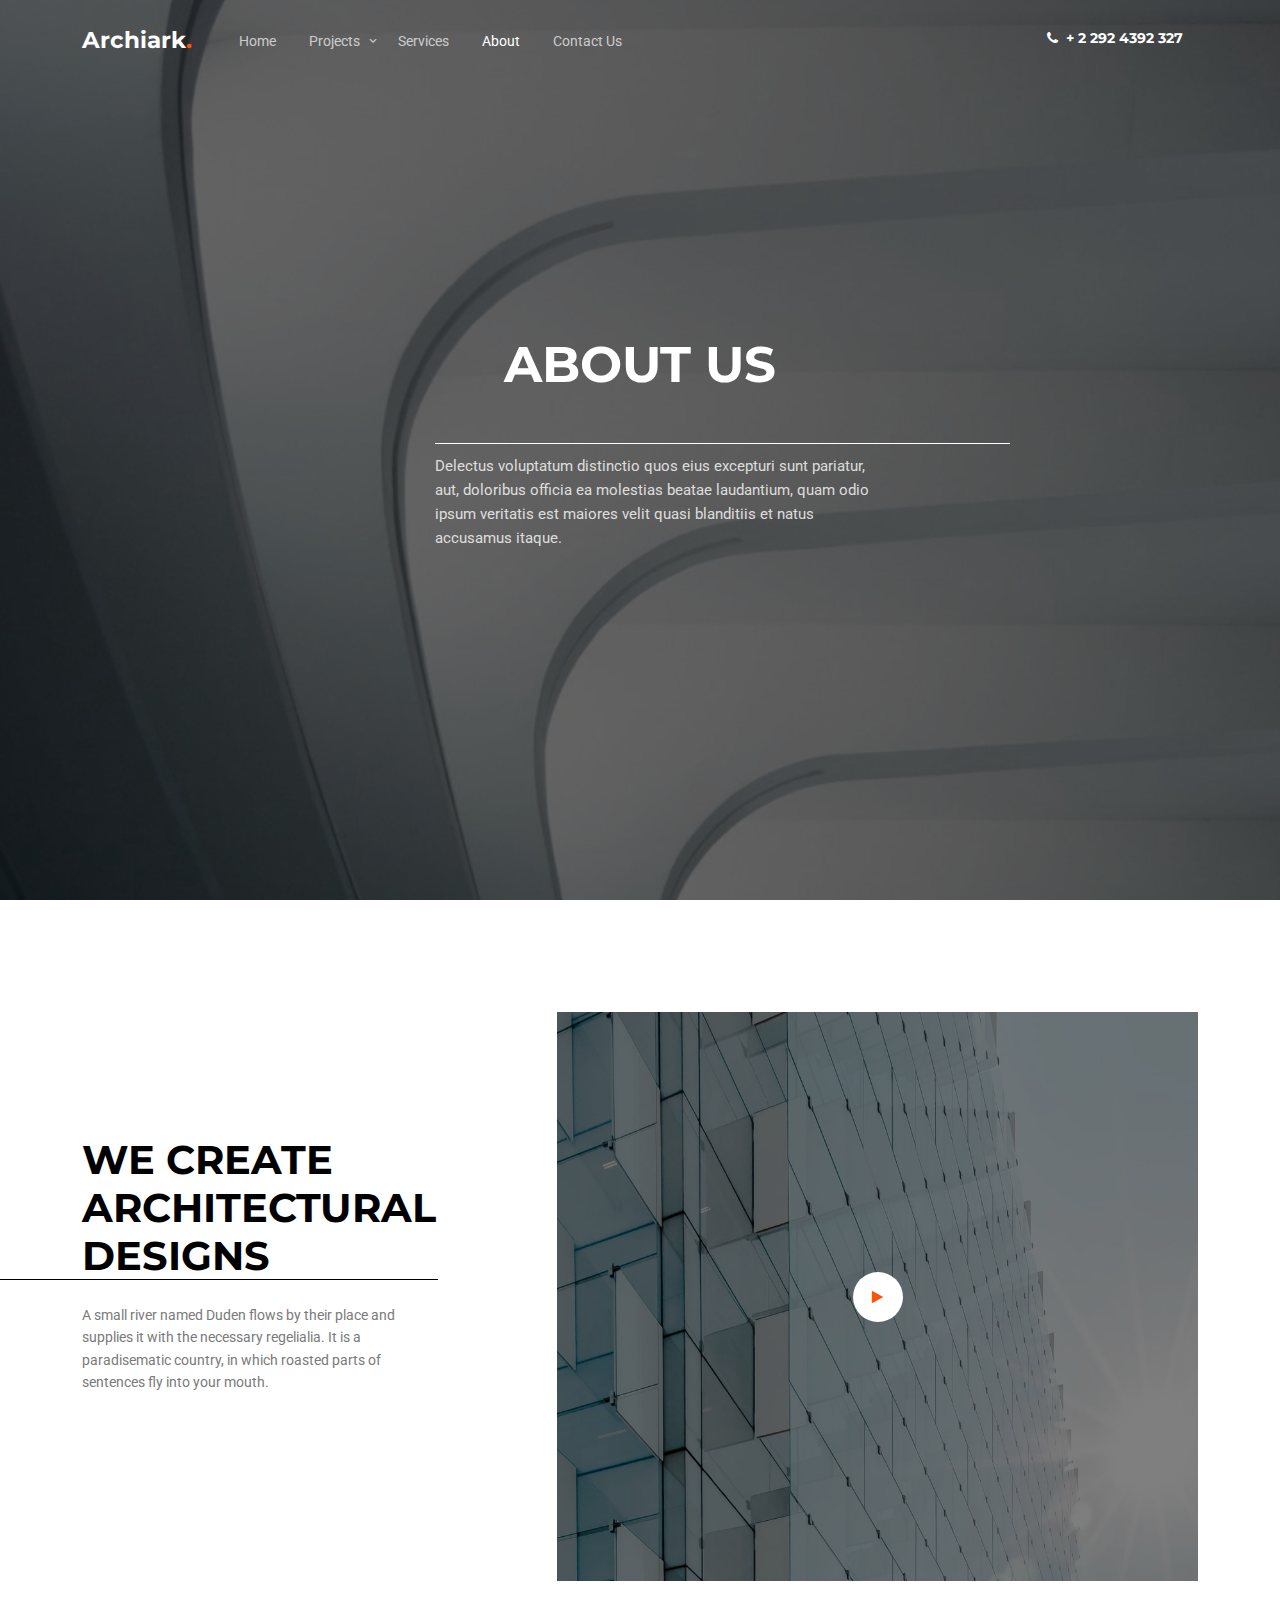
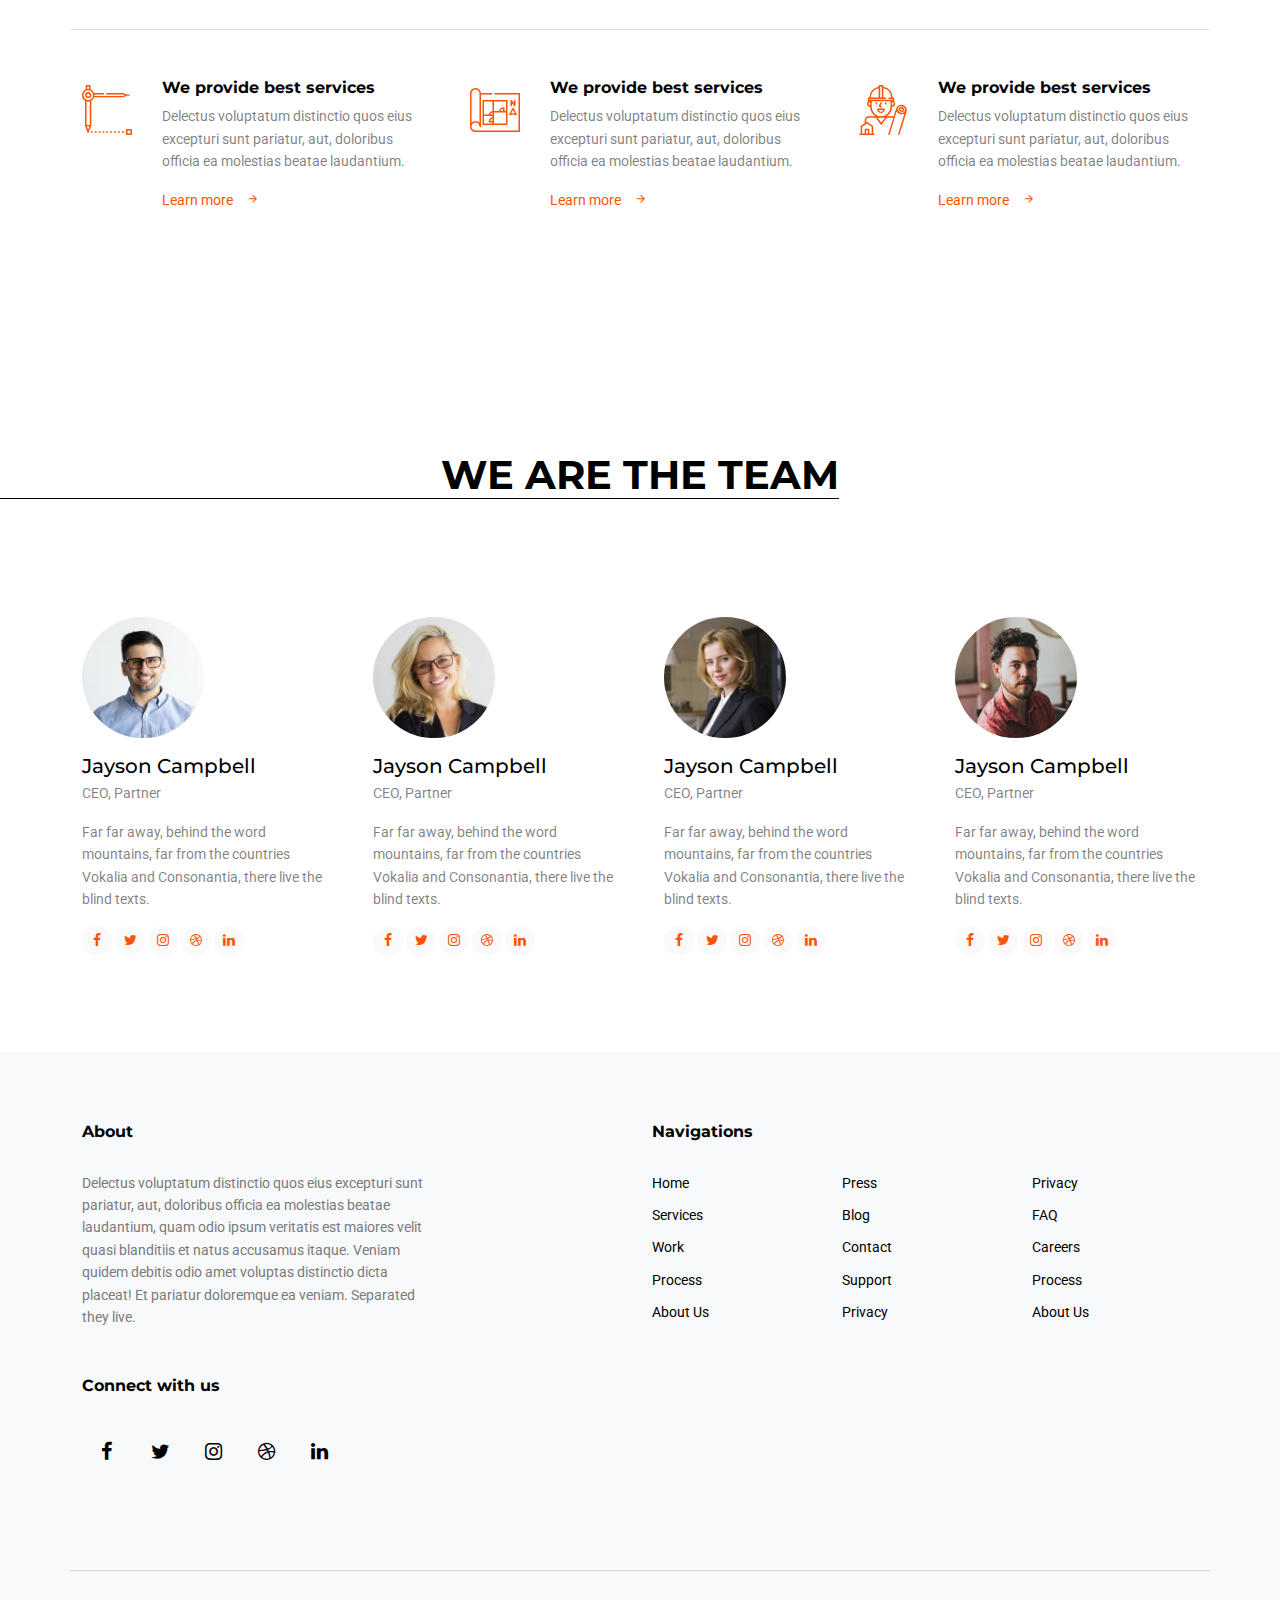
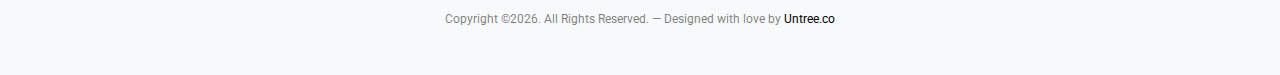
==== about.html @ 562463a9 "Added main page." ====
<!-- /*
* Template Name: Archiark
* Template Author: Untree.co
* Tempalte URI: https://untree.co/
* License: https://creativecommons.org/licenses/by/3.0/
*/ -->
<!doctype html>
<html lang="en">
<head>
	<!-- Required meta tags -->
	<meta charset="utf-8">
	<meta name="viewport" content="width=device-width, initial-scale=1">
	
	<meta name="author" content="Untree.co">
	<link rel="shortcut icon" href="favicon.png">

	<meta name="description" content="" />
	<meta name="keywords" content="bootstrap, bootstrap5" />
	
	<link rel="preconnect" href="https://fonts.gstatic.com">
	<link href="https://fonts.googleapis.com/css2?family=Montserrat:wght@400;700&family=Roboto&display=swap" rel="stylesheet">

	<link rel="stylesheet" href="fonts/icomoon/style.css">
	<link rel="stylesheet" href="fonts/flaticon/font/flaticon.css">
	<link rel="stylesheet" href="css/tiny-slider.css">
	<link rel="stylesheet" href="css/aos.css">
	<link rel="stylesheet" href="css/glightbox.min.css">
	<link rel="stylesheet" href="css/style.css">

	<title>Archiark &mdash; Free Bootstrap 5 Website Template by Untree.co</title>
</head>
<body>

	<div class="site-mobile-menu site-navbar-target">
		<div class="site-mobile-menu-header">
			<div class="site-mobile-menu-close">
				<span class="icofont-close js-menu-toggle"></span>
			</div>
		</div>
		<div class="site-mobile-menu-body"></div>
	</div>

	<nav class="site-nav">
		<div class="container">
			<div class="site-navigation">
				<a href="index.html" class="logo m-0 float-start">Archiark<span class="text-primary">.</span> </a>

				<ul class="js-clone-nav d-none d-lg-inline-block text-start site-menu float-start">
					<li><a href="index.html">Home</a></li>
					<li class="has-children">
						<a href="projects.html">Projects</a>
						<ul class="dropdown">
							<li><a href="#">Commercial Building</a></li>
							<li><a href="#">Cultural Lifestyle</a></li>
							<li class="has-children">
								<a href="#">Dropdown</a>
								<ul class="dropdown">
									<li><a href="#">Sub Menu One</a></li>
									<li><a href="#">Sub Menu Two</a></li>
									<li><a href="#">Sub Menu Three</a></li>
								</ul>
							</li>
						</ul>
					</li>
					<li><a href="services.html">Services</a></li>
					<li class="active"><a href="about.html">About</a></li>
					<li><a href="contact.html">Contact Us</a></li>
				</ul>

				

				<a href="#" class="burger ml-auto float-end site-menu-toggle light js-menu-toggle d-inline-block d-lg-none" data-toggle="collapse" data-target="#main-navbar">
					<span></span>
				</a>
				<ul class="site-menu float-end d-none d-md-block">
					<li><a href="#" class="d-flex align-items-center text-white h2 fw-bold"><span class="icon-phone me-2"></span> <span>+ 2 292 4392 327</span></a></li>
				</ul>

			</div>
		</div>
	</nav>

	<div class="hero-2 overlay" style="background-image: url('images/img_3.jpg');">
		<div class="container">
			<div class="row align-items-center">
				<div class="col-lg-5 mx-auto ">
					<h1 class="mb-5 text-center"><span>About Us</span></h1>


					<div class="intro-desc text-left">
						<div class="line"></div>
						<p>Delectus voluptatum distinctio quos eius excepturi sunt pariatur, aut, doloribus officia ea molestias beatae laudantium, quam odio ipsum veritatis est maiores velit quasi blanditiis et natus accusamus itaque.</p>
					</div>
				</div>
			</div>
		</div>
	</div>


	<div class="section sec-4">
		<div class="container">
			<div class="row border-bottom mb-5 pb-5 justify-content-between">
				<div class="col-lg-4 align-self-center mb-5">
					<h2 class="heading mb-4">We create architectural designs</h2>
					<p>A small river named Duden flows by their place and supplies it with the necessary regelialia. It is a paradisematic country, in which roasted parts of sentences fly into your mouth.</p>
				</div>
				<div class="col-lg-7">
					<a href="https://www.youtube.com/watch?v=mwtbEGNABWU" class="video-wrap glightbox">
						<span class="icon-play"></span>
						<img src="images/img_7.jpg" alt="Image" class="img-fluid">
					</a>
				</div>
			</div>
			<div class="row g-5">
				<div class="col-lg-4">

					<div class="d-flex custom-card">
						<div class="img">
							<i class="flaticon-compass"></i>
						</div>
						<div class="text">
							<h3 class="h6 fw-bold text-black">We provide best services</h3>
							<p class="text-black-50">Delectus voluptatum distinctio quos eius excepturi sunt pariatur, aut, doloribus officia ea molestias beatae laudantium.</p>
							<p>
								<a href="#" class="more-2">Learn more <span class="icon-arrow_forward"></span></a>
							</p>
						</div>
					</div>
				</div>
				<div class="col-lg-4">
					<div class="d-flex custom-card">
						<div class="img">
							<i class="flaticon-plan"></i>
						</div>
						<div class="text">
							<h3 class="h6 fw-bold text-black">We provide best services</h3>
							<p class="text-black-50">Delectus voluptatum distinctio quos eius excepturi sunt pariatur, aut, doloribus officia ea molestias beatae laudantium.</p>
							<p>
								<a href="#" class="more-2">Learn more <span class="icon-arrow_forward"></span></a>
							</p>
						</div>
					</div>
				</div>
				<div class="col-lg-4">
					<div class="d-flex custom-card">
						<div class="img">
							<i class="flaticon-architect"></i>
						</div>
						<div class="text">
							<h3 class="h6 fw-bold text-black">We provide best services</h3>
							<p class="text-black-50">Delectus voluptatum distinctio quos eius excepturi sunt pariatur, aut, doloribus officia ea molestias beatae laudantium.</p>
							<p>
								<a href="#" class="more-2">Learn more <span class="icon-arrow_forward"></span></a>
							</p>
						</div>
					</div>
				</div>
			</div>
		</div>
	</div>


	<div class="section sec-team sec-4 pb-5">
		<div class="container">
			<div class="row mb-5">
				<div class="col-lg-6 mx-auto text-center">
					<h2 class="heading">We Are The Team</h2>
				</div>
				
			</div>
			<div class="row g-5">
				<div class="col-xs-12 col-sm-6 col-md-6 col-lg-3">
					<div class="person">
						<img src="images/person_1.jpg" alt="Image" class="img-fluid rounded-circle mx-auto w-50 mb-3">
						<h3 class="mb-1">Jayson Campbell</h3>
						<span class="d-block text-black-50 mb-3">CEO, Partner</span>
						<p class="text-black-50">Far far away, behind the word mountains, far from the countries Vokalia and Consonantia, there live the blind texts.</p>
						<ul class="social-2 list-unstyled mb-5">
							<li><a href="#"><span class="icon-facebook"></span></a></li>
							<li><a href="#"><span class="icon-twitter"></span></a></li>
							<li><a href="#"><span class="icon-instagram"></span></a></li>
							<li><a href="#"><span class="icon-dribbble"></span></a></li>
							<li><a href="#"><span class="icon-linkedin"></span></a></li>
						</ul>
					</div>
				</div>
				<div class="col-xs-12 col-sm-6 col-md-6 col-lg-3">
					<div class="person">
						<img src="images/person_2.jpg" alt="Image" class="img-fluid rounded-circle mx-auto w-50 mb-3">
						<h3 class="mb-1">Jayson Campbell</h3>
						<span class="d-block text-black-50 mb-3">CEO, Partner</span>
						<p class="text-black-50">Far far away, behind the word mountains, far from the countries Vokalia and Consonantia, there live the blind texts.</p>
						<ul class="social-2 list-unstyled mb-5">
							<li><a href="#"><span class="icon-facebook"></span></a></li>
							<li><a href="#"><span class="icon-twitter"></span></a></li>
							<li><a href="#"><span class="icon-instagram"></span></a></li>
							<li><a href="#"><span class="icon-dribbble"></span></a></li>
							<li><a href="#"><span class="icon-linkedin"></span></a></li>
						</ul>
					</div>
				</div>
				<div class="col-xs-12 col-sm-6 col-md-6 col-lg-3">
					<div class="person">
						<img src="images/person_3.jpg" alt="Image" class="img-fluid rounded-circle mx-auto w-50 mb-3">
						<h3 class="mb-1">Jayson Campbell</h3>
						<span class="d-block text-black-50 mb-3">CEO, Partner</span>
						<p class="text-black-50">Far far away, behind the word mountains, far from the countries Vokalia and Consonantia, there live the blind texts.</p>
						<ul class="social-2 list-unstyled mb-5">
							<li><a href="#"><span class="icon-facebook"></span></a></li>
							<li><a href="#"><span class="icon-twitter"></span></a></li>
							<li><a href="#"><span class="icon-instagram"></span></a></li>
							<li><a href="#"><span class="icon-dribbble"></span></a></li>
							<li><a href="#"><span class="icon-linkedin"></span></a></li>
						</ul>
					</div>
				</div>

				<div class="col-xs-12 col-sm-6 col-md-6 col-lg-3">
					<div class="person">
						<img src="images/person_4.jpg" alt="Image" class="img-fluid rounded-circle mx-auto w-50 mb-3">
						<h3 class="mb-1">Jayson Campbell</h3>
						<span class="d-block text-black-50 mb-3">CEO, Partner</span>
						<p class="text-black-50">Far far away, behind the word mountains, far from the countries Vokalia and Consonantia, there live the blind texts.</p>
						<ul class="social-2 list-unstyled mb-5">
							<li><a href="#"><span class="icon-facebook"></span></a></li>
							<li><a href="#"><span class="icon-twitter"></span></a></li>
							<li><a href="#"><span class="icon-instagram"></span></a></li>
							<li><a href="#"><span class="icon-dribbble"></span></a></li>
							<li><a href="#"><span class="icon-linkedin"></span></a></li>
						</ul>
					</div>
				</div>
			</div>

		</div>
	</div>


	

	<div class="site-footer bg-light">
		<div class="container">

			<div class="row justify-content-between">
				<div class="col-lg-4">
					<div class="widget">
						<h3 class="line-top">About</h3>
						<p class="mb-5">Delectus voluptatum distinctio quos eius excepturi sunt pariatur, aut, doloribus officia ea molestias beatae laudantium, quam odio ipsum veritatis est maiores velit quasi blanditiis et natus accusamus itaque. Veniam quidem debitis odio amet voluptas distinctio dicta placeat! Et pariatur doloremque ea veniam. Separated they live.</p>

					</div>
					<div class="widget">
						<h3 class="line-top">Connect with us</h3>
						<ul class="social list-unstyled mb-5">
							<li><a href="#"><span class="icon-facebook"></span></a></li>
							<li><a href="#"><span class="icon-twitter"></span></a></li>
							<li><a href="#"><span class="icon-instagram"></span></a></li>
							<li><a href="#"><span class="icon-dribbble"></span></a></li>
							<li><a href="#"><span class="icon-linkedin"></span></a></li>
						</ul>
					</div>
				</div>
				<div class="col-lg-6">
					<div class="row">
						<div class="col-12">
							<div class="widget">
								<h3 class="line-top">Navigations</h3>
							</div>
						</div>
						<div class="col-6 col-sm-6 col-md-4">
							<div class="widget">
								<ul class="links list-unstyled">
									<li><a href="#">Home</a></li>
									<li><a href="#">Services</a></li>
									<li><a href="#">Work</a></li>
									<li><a href="#">Process</a></li>
									<li><a href="#">About Us</a></li>
								</ul>
							</div>
						</div>
						<div class="col-6 col-sm-6 col-md-4">
							<div class="widget">
								<ul class="links list-unstyled">
									<li><a href="#">Press</a></li>
									<li><a href="#">Blog</a></li>
									<li><a href="#">Contact</a></li>
									<li><a href="#">Support</a></li>
									<li><a href="#">Privacy</a></li>
								</ul>
							</div>
						</div>
						<div class="col-6 col-sm-6 col-md-4">
							<div class="widget">
								<ul class="links list-unstyled">
									<li><a href="#">Privacy</a></li>
									<li><a href="#">FAQ</a></li>
									<li><a href="#">Careers</a></li>
									<li><a href="#">Process</a></li>
									<li><a href="#">About Us</a></li>
								</ul>
							</div>
						</div>
					</div>
				</div>
			</div>

			<div class="row justify-content-center text-center copyright">
				<div class="col-md-8">
					<p class="small text-black-50">Copyright &copy;<script>document.write(new Date().getFullYear());</script>. All Rights Reserved. &mdash; Designed with love by <a href="https://untree.co">Untree.co</a> <!-- License information: https://untree.co/license/ -->
					</p>
					
				</div>
			</div>
		</div>
	</div>


	


	<!-- Preloader -->
	<div id="overlayer"></div>
	<div class="loader">
		<div class="spinner-border" role="status">
			<span class="visually-hidden">Loading...</span>
		</div>
	</div>

	<script src="js/bootstrap.bundle.min.js"></script>
	<script src="js/tiny-slider.js"></script>
	<script src="js/aos.js"></script>
	<script src="js/glightbox.min.js"></script>
	<script src="js/navbar.js"></script>
	<script src="js/counter.js"></script>
	<script src="js/custom.js"></script>
</body>
</html>
---- fonts/icomoon/style.css ----
@font-face {
  font-family: 'icomoon';
  src:  url('fonts/icomoon.eot?10si43');
  src:  url('fonts/icomoon.eot?10si43#iefix') format('embedded-opentype'),
    url('fonts/icomoon.ttf?10si43') format('truetype'),
    url('fonts/icomoon.woff?10si43') format('woff'),
    url('fonts/icomoon.svg?10si43#icomoon') format('svg');
  font-weight: normal;
  font-style: normal;
}

[class^="icon-"], [class*=" icon-"] {
  /* use !important to prevent issues with browser extensions that change fonts */
  font-family: 'icomoon' !important;
  speak: none;
  font-style: normal;
  font-weight: normal;
  font-variant: normal;
  text-transform: none;
  line-height: 1;

  /* Better Font Rendering =========== */
  -webkit-font-smoothing: antialiased;
  -moz-osx-font-smoothing: grayscale;
}

.icon-asterisk:before {
  content: "\f069";
}
.icon-plus:before {
  content: "\f067";
}
.icon-question:before {
  content: "\f128";
}
.icon-minus:before {
  content: "\f068";
}
.icon-glass:before {
  content: "\f000";
}
.icon-music:before {
  content: "\f001";
}
.icon-search:before {
  content: "\f002";
}
.icon-envelope-o:before {
  content: "\f003";
}
.icon-heart:before {
  content: "\f004";
}
.icon-star:before {
  content: "\f005";
}
.icon-star-o:before {
  content: "\f006";
}
.icon-user:before {
  content: "\f007";
}
.icon-film:before {
  content: "\f008";
}
.icon-th-large:before {
  content: "\f009";
}
.icon-th:before {
  content: "\f00a";
}
.icon-th-list:before {
  content: "\f00b";
}
.icon-check:before {
  content: "\f00c";
}
.icon-close:before {
  content: "\f00d";
}
.icon-remove:before {
  content: "\f00d";
}
.icon-times:before {
  content: "\f00d";
}
.icon-search-plus:before {
  content: "\f00e";
}
.icon-search-minus:before {
  content: "\f010";
}
.icon-power-off:before {
  content: "\f011";
}
.icon-signal:before {
  content: "\f012";
}
.icon-cog:before {
  content: "\f013";
}
.icon-gear:before {
  content: "\f013";
}
.icon-trash-o:before {
  content: "\f014";
}
.icon-home:before {
  content: "\f015";
}
.icon-file-o:before {
  content: "\f016";
}
.icon-clock-o:before {
  content: "\f017";
}
.icon-road:before {
  content: "\f018";
}
.icon-download:before {
  content: "\f019";
}
.icon-arrow-circle-o-down:before {
  content: "\f01a";
}
.icon-arrow-circle-o-up:before {
  content: "\f01b";
}
.icon-inbox:before {
  content: "\f01c";
}
.icon-play-circle-o:before {
  content: "\f01d";
}
.icon-repeat:before {
  content: "\f01e";
}
.icon-rotate-right:before {
  content: "\f01e";
}
.icon-refresh:before {
  content: "\f021";
}
.icon-list-alt:before {
  content: "\f022";
}
.icon-lock:before {
  content: "\f023";
}
.icon-flag:before {
  content: "\f024";
}
.icon-headphones:before {
  content: "\f025";
}
.icon-volume-off:before {
  content: "\f026";
}
.icon-volume-down:before {
  content: "\f027";
}
.icon-volume-up:before {
  content: "\f028";
}
.icon-qrcode:before {
  content: "\f029";
}
.icon-barcode:before {
  content: "\f02a";
}
.icon-tag:before {
  content: "\f02b";
}
.icon-tags:before {
  content: "\f02c";
}
.icon-book:before {
  content: "\f02d";
}
.icon-bookmark:before {
  content: "\f02e";
}
.icon-print:before {
  content: "\f02f";
}
.icon-camera:before {
  content: "\f030";
}
.icon-font:before {
  content: "\f031";
}
.icon-bold:before {
  content: "\f032";
}
.icon-italic:before {
  content: "\f033";
}
.icon-text-height:before {
  content: "\f034";
}
.icon-text-width:before {
  content: "\f035";
}
.icon-align-left:before {
  content: "\f036";
}
.icon-align-center:before {
  content: "\f037";
}
.icon-align-right:before {
  content: "\f038";
}
.icon-align-justify:before {
  content: "\f039";
}
.icon-list:before {
  content: "\f03a";
}
.icon-dedent:before {
  content: "\f03b";
}
.icon-outdent:before {
  content: "\f03b";
}
.icon-indent:before {
  content: "\f03c";
}
.icon-video-camera:before {
  content: "\f03d";
}
.icon-image:before {
  content: "\f03e";
}
.icon-photo:before {
  content: "\f03e";
}
.icon-picture-o:before {
  content: "\f03e";
}
.icon-pencil:before {
  content: "\f040";
}
.icon-map-marker:before {
  content: "\f041";
}
.icon-adjust:before {
  content: "\f042";
}
.icon-tint:before {
  content: "\f043";
}
.icon-edit:before {
  content: "\f044";
}
.icon-pencil-square-o:before {
  content: "\f044";
}
.icon-share-square-o:before {
  content: "\f045";
}
.icon-check-square-o:before {
  content: "\f046";
}
.icon-arrows:before {
  content: "\f047";
}
.icon-step-backward:before {
  content: "\f048";
}
.icon-fast-backward:before {
  content: "\f049";
}
.icon-backward:before {
  content: "\f04a";
}
.icon-play:before {
  content: "\f04b";
}
.icon-pause:before {
  content: "\f04c";
}
.icon-stop:before {
  content: "\f04d";
}
.icon-forward:before {
  content: "\f04e";
}
.icon-fast-forward:before {
  content: "\f050";
}
.icon-step-forward:before {
  content: "\f051";
}
.icon-eject:before {
  content: "\f052";
}
.icon-chevron-left:before {
  content: "\f053";
}
.icon-chevron-right:before {
  content: "\f054";
}
.icon-plus-circle:before {
  content: "\f055";
}
.icon-minus-circle:before {
  content: "\f056";
}
.icon-times-circle:before {
  content: "\f057";
}
.icon-check-circle:before {
  content: "\f058";
}
.icon-question-circle:before {
  content: "\f059";
}
.icon-info-circle:before {
  content: "\f05a";
}
.icon-crosshairs:before {
  content: "\f05b";
}
.icon-times-circle-o:before {
  content: "\f05c";
}
.icon-check-circle-o:before {
  content: "\f05d";
}
.icon-ban:before {
  content: "\f05e";
}
.icon-arrow-left:before {
  content: "\f060";
}
.icon-arrow-right:before {
  content: "\f061";
}
.icon-arrow-up:before {
  content: "\f062";
}
.icon-arrow-down:before {
  content: "\f063";
}
.icon-mail-forward:before {
  content: "\f064";
}
.icon-share:before {
  content: "\f064";
}
.icon-expand:before {
  content: "\f065";
}
.icon-compress:before {
  content: "\f066";
}
.icon-exclamation-circle:before {
  content: "\f06a";
}
.icon-gift:before {
  content: "\f06b";
}
.icon-leaf:before {
  content: "\f06c";
}
.icon-fire:before {
  content: "\f06d";
}
.icon-eye:before {
  content: "\f06e";
}
.icon-eye-slash:before {
  content: "\f070";
}
.icon-exclamation-triangle:before {
  content: "\f071";
}
.icon-warning:before {
  content: "\f071";
}
.icon-plane:before {
  content: "\f072";
}
.icon-calendar:before {
  content: "\f073";
}
.icon-random:before {
  content: "\f074";
}
.icon-comment:before {
  content: "\f075";
}
.icon-magnet:before {
  content: "\f076";
}
.icon-chevron-up:before {
  content: "\f077";
}
.icon-chevron-down:before {
  content: "\f078";
}
.icon-retweet:before {
  content: "\f079";
}
.icon-shopping-cart:before {
  content: "\f07a";
}
.icon-folder:before {
  content: "\f07b";
}
.icon-folder-open:before {
  content: "\f07c";
}
.icon-arrows-v:before {
  content: "\f07d";
}
.icon-arrows-h:before {
  content: "\f07e";
}
.icon-bar-chart:before {
  content: "\f080";
}
.icon-bar-chart-o:before {
  content: "\f080";
}
.icon-twitter-square:before {
  content: "\f081";
}
.icon-facebook-square:before {
  content: "\f082";
}
.icon-camera-retro:before {
  content: "\f083";
}
.icon-key:before {
  content: "\f084";
}
.icon-cogs:before {
  content: "\f085";
}
.icon-gears:before {
  content: "\f085";
}
.icon-comments:before {
  content: "\f086";
}
.icon-thumbs-o-up:before {
  content: "\f087";
}
.icon-thumbs-o-down:before {
  content: "\f088";
}
.icon-star-half:before {
  content: "\f089";
}
.icon-heart-o:before {
  content: "\f08a";
}
.icon-sign-out:before {
  content: "\f08b";
}
.icon-linkedin-square:before {
  content: "\f08c";
}
.icon-thumb-tack:before {
  content: "\f08d";
}
.icon-external-link:before {
  content: "\f08e";
}
.icon-sign-in:before {
  content: "\f090";
}
.icon-trophy:before {
  content: "\f091";
}
.icon-github-square:before {
  content: "\f092";
}
.icon-upload:before {
  content: "\f093";
}
.icon-lemon-o:before {
  content: "\f094";
}
.icon-phone:before {
  content: "\f095";
}
.icon-square-o:before {
  content: "\f096";
}
.icon-bookmark-o:before {
  content: "\f097";
}
.icon-phone-square:before {
  content: "\f098";
}
.icon-twitter:before {
  content: "\f099";
}
.icon-facebook:before {
  content: "\f09a";
}
.icon-facebook-f:before {
  content: "\f09a";
}
.icon-github:before {
  content: "\f09b";
}
.icon-unlock:before {
  content: "\f09c";
}
.icon-credit-card:before {
  content: "\f09d";
}
.icon-feed:before {
  content: "\f09e";
}
.icon-rss:before {
  content: "\f09e";
}
.icon-hdd-o:before {
  content: "\f0a0";
}
.icon-bullhorn:before {
  content: "\f0a1";
}
.icon-bell-o:before {
  content: "\f0a2";
}
.icon-certificate:before {
  content: "\f0a3";
}
.icon-hand-o-right:before {
  content: "\f0a4";
}
.icon-hand-o-left:before {
  content: "\f0a5";
}
.icon-hand-o-up:before {
  content: "\f0a6";
}
.icon-hand-o-down:before {
  content: "\f0a7";
}
.icon-arrow-circle-left:before {
  content: "\f0a8";
}
.icon-arrow-circle-right:before {
  content: "\f0a9";
}
.icon-arrow-circle-up:before {
  content: "\f0aa";
}
.icon-arrow-circle-down:before {
  content: "\f0ab";
}
.icon-globe:before {
  content: "\f0ac";
}
.icon-wrench:before {
  content: "\f0ad";
}
.icon-tasks:before {
  content: "\f0ae";
}
.icon-filter:before {
  content: "\f0b0";
}
.icon-briefcase:before {
  content: "\f0b1";
}
.icon-arrows-alt:before {
  content: "\f0b2";
}
.icon-group:before {
  content: "\f0c0";
}
.icon-users:before {
  content: "\f0c0";
}
.icon-chain:before {
  content: "\f0c1";
}
.icon-link:before {
  content: "\f0c1";
}
.icon-cloud:before {
  content: "\f0c2";
}
.icon-flask:before {
  content: "\f0c3";
}
.icon-cut:before {
  content: "\f0c4";
}
.icon-scissors:before {
  content: "\f0c4";
}
.icon-copy:before {
  content: "\f0c5";
}
.icon-files-o:before {
  content: "\f0c5";
}
.icon-paperclip:before {
  content: "\f0c6";
}
.icon-floppy-o:before {
  content: "\f0c7";
}
.icon-save:before {
  content: "\f0c7";
}
.icon-square:before {
  content: "\f0c8";
}
.icon-bars:before {
  content: "\f0c9";
}
.icon-navicon:before {
  content: "\f0c9";
}
.icon-reorder:before {
  content: "\f0c9";
}
.icon-list-ul:before {
  content: "\f0ca";
}
.icon-list-ol:before {
  content: "\f0cb";
}
.icon-strikethrough:before {
  content: "\f0cc";
}
.icon-underline:before {
  content: "\f0cd";
}
.icon-table:before {
  content: "\f0ce";
}
.icon-magic:before {
  content: "\f0d0";
}
.icon-truck:before {
  content: "\f0d1";
}
.icon-pinterest:before {
  content: "\f0d2";
}
.icon-pinterest-square:before {
  content: "\f0d3";
}
.icon-google-plus-square:before {
  content: "\f0d4";
}
.icon-google-plus:before {
  content: "\f0d5";
}
.icon-money:before {
  content: "\f0d6";
}
.icon-caret-down:before {
  content: "\f0d7";
}
.icon-caret-up:before {
  content: "\f0d8";
}
.icon-caret-left:before {
  content: "\f0d9";
}
.icon-caret-right:before {
  content: "\f0da";
}
.icon-columns:before {
  content: "\f0db";
}
.icon-sort:before {
  content: "\f0dc";
}
.icon-unsorted:before {
  content: "\f0dc";
}
.icon-sort-desc:before {
  content: "\f0dd";
}
.icon-sort-down:before {
  content: "\f0dd";
}
.icon-sort-asc:before {
  content: "\f0de";
}
.icon-sort-up:before {
  content: "\f0de";
}
.icon-envelope:before {
  content: "\f0e0";
}
.icon-linkedin:before {
  content: "\f0e1";
}
.icon-rotate-left:before {
  content: "\f0e2";
}
.icon-undo:before {
  content: "\f0e2";
}
.icon-gavel:before {
  content: "\f0e3";
}
.icon-legal:before {
  content: "\f0e3";
}
.icon-dashboard:before {
  content: "\f0e4";
}
.icon-tachometer:before {
  content: "\f0e4";
}
.icon-comment-o:before {
  content: "\f0e5";
}
.icon-comments-o:before {
  content: "\f0e6";
}
.icon-bolt:before {
  content: "\f0e7";
}
.icon-flash:before {
  content: "\f0e7";
}
.icon-sitemap:before {
  content: "\f0e8";
}
.icon-umbrella:before {
  content: "\f0e9";
}
.icon-clipboard:before {
  content: "\f0ea";
}
.icon-paste:before {
  content: "\f0ea";
}
.icon-lightbulb-o:before {
  content: "\f0eb";
}
.icon-exchange:before {
  content: "\f0ec";
}
.icon-cloud-download:before {
  content: "\f0ed";
}
.icon-cloud-upload:before {
  content: "\f0ee";
}
.icon-user-md:before {
  content: "\f0f0";
}
.icon-stethoscope:before {
  content: "\f0f1";
}
.icon-suitcase:before {
  content: "\f0f2";
}
.icon-bell:before {
  content: "\f0f3";
}
.icon-coffee:before {
  content: "\f0f4";
}
.icon-cutlery:before {
  content: "\f0f5";
}
.icon-file-text-o:before {
  content: "\f0f6";
}
.icon-building-o:before {
  content: "\f0f7";
}
.icon-hospital-o:before {
  content: "\f0f8";
}
.icon-ambulance:before {
  content: "\f0f9";
}
.icon-medkit:before {
  content: "\f0fa";
}
.icon-fighter-jet:before {
  content: "\f0fb";
}
.icon-beer:before {
  content: "\f0fc";
}
.icon-h-square:before {
  content: "\f0fd";
}
.icon-plus-square:before {
  content: "\f0fe";
}
.icon-angle-double-left:before {
  content: "\f100";
}
.icon-angle-double-right:before {
  content: "\f101";
}
.icon-angle-double-up:before {
  content: "\f102";
}
.icon-angle-double-down:before {
  content: "\f103";
}
.icon-angle-left:before {
  content: "\f104";
}
.icon-angle-right:before {
  content: "\f105";
}
.icon-angle-up:before {
  content: "\f106";
}
.icon-angle-down:before {
  content: "\f107";
}
.icon-desktop:before {
  content: "\f108";
}
.icon-laptop:before {
  content: "\f109";
}
.icon-tablet:before {
  content: "\f10a";
}
.icon-mobile:before {
  content: "\f10b";
}
.icon-mobile-phone:before {
  content: "\f10b";
}
.icon-circle-o:before {
  content: "\f10c";
}
.icon-quote-left:before {
  content: "\f10d";
}
.icon-quote-right:before {
  content: "\f10e";
}
.icon-spinner:before {
  content: "\f110";
}
.icon-circle:before {
  content: "\f111";
}
.icon-mail-reply:before {
  content: "\f112";
}
.icon-reply:before {
  content: "\f112";
}
.icon-github-alt:before {
  content: "\f113";
}
.icon-folder-o:before {
  content: "\f114";
}
.icon-folder-open-o:before {
  content: "\f115";
}
.icon-smile-o:before {
  content: "\f118";
}
.icon-frown-o:before {
  content: "\f119";
}
.icon-meh-o:before {
  content: "\f11a";
}
.icon-gamepad:before {
  content: "\f11b";
}
.icon-keyboard-o:before {
  content: "\f11c";
}
.icon-flag-o:before {
  content: "\f11d";
}
.icon-flag-checkered:before {
  content: "\f11e";
}
.icon-terminal:before {
  content: "\f120";
}
.icon-code:before {
  content: "\f121";
}
.icon-mail-reply-all:before {
  content: "\f122";
}
.icon-reply-all:before {
  content: "\f122";
}
.icon-star-half-empty:before {
  content: "\f123";
}
.icon-star-half-full:before {
  content: "\f123";
}
.icon-star-half-o:before {
  content: "\f123";
}
.icon-location-arrow:before {
  content: "\f124";
}
.icon-crop:before {
  content: "\f125";
}
.icon-code-fork:before {
  content: "\f126";
}
.icon-chain-broken:before {
  content: "\f127";
}
.icon-unlink:before {
  content: "\f127";
}
.icon-info:before {
  content: "\f129";
}
.icon-exclamation:before {
  content: "\f12a";
}
.icon-superscript:before {
  content: "\f12b";
}
.icon-subscript:before {
  content: "\f12c";
}
.icon-eraser:before {
  content: "\f12d";
}
.icon-puzzle-piece:before {
  content: "\f12e";
}
.icon-microphone:before {
  content: "\f130";
}
.icon-microphone-slash:before {
  content: "\f131";
}
.icon-shield:before {
  content: "\f132";
}
.icon-calendar-o:before {
  content: "\f133";
}
.icon-fire-extinguisher:before {
  content: "\f134";
}
.icon-rocket:before {
  content: "\f135";
}
.icon-maxcdn:before {
  content: "\f136";
}
.icon-chevron-circle-left:before {
  content: "\f137";
}
.icon-chevron-circle-right:before {
  content: "\f138";
}
.icon-chevron-circle-up:before {
  content: "\f139";
}
.icon-chevron-circle-down:before {
  content: "\f13a";
}
.icon-html5:before {
  content: "\f13b";
}
.icon-css3:before {
  content: "\f13c";
}
.icon-anchor:before {
  content: "\f13d";
}
.icon-unlock-alt:before {
  content: "\f13e";
}
.icon-bullseye:before {
  content: "\f140";
}
.icon-ellipsis-h:before {
  content: "\f141";
}
.icon-ellipsis-v:before {
  content: "\f142";
}
.icon-rss-square:before {
  content: "\f143";
}
.icon-play-circle:before {
  content: "\f144";
}
.icon-ticket:before {
  content: "\f145";
}
.icon-minus-square:before {
  content: "\f146";
}
.icon-minus-square-o:before {
  content: "\f147";
}
.icon-level-up:before {
  content: "\f148";
}
.icon-level-down:before {
  content: "\f149";
}
.icon-check-square:before {
  content: "\f14a";
}
.icon-pencil-square:before {
  content: "\f14b";
}
.icon-external-link-square:before {
  content: "\f14c";
}
.icon-share-square:before {
  content: "\f14d";
}
.icon-compass:before {
  content: "\f14e";
}
.icon-caret-square-o-down:before {
  content: "\f150";
}
.icon-toggle-down:before {
  content: "\f150";
}
.icon-caret-square-o-up:before {
  content: "\f151";
}
.icon-toggle-up:before {
  content: "\f151";
}
.icon-caret-square-o-right:before {
  content: "\f152";
}
.icon-toggle-right:before {
  content: "\f152";
}
.icon-eur:before {
  content: "\f153";
}
.icon-euro:before {
  content: "\f153";
}
.icon-gbp:before {
  content: "\f154";
}
.icon-dollar:before {
  content: "\f155";
}
.icon-usd:before {
  content: "\f155";
}
.icon-inr:before {
  content: "\f156";
}
.icon-rupee:before {
  content: "\f156";
}
.icon-cny:before {
  content: "\f157";
}
.icon-jpy:before {
  content: "\f157";
}
.icon-rmb:before {
  content: "\f157";
}
.icon-yen:before {
  content: "\f157";
}
.icon-rouble:before {
  content: "\f158";
}
.icon-rub:before {
  content: "\f158";
}
.icon-ruble:before {
  content: "\f158";
}
.icon-krw:before {
  content: "\f159";
}
.icon-won:before {
  content: "\f159";
}
.icon-bitcoin:before {
  content: "\f15a";
}
.icon-btc:before {
  content: "\f15a";
}
.icon-file:before {
  content: "\f15b";
}
.icon-file-text:before {
  content: "\f15c";
}
.icon-sort-alpha-asc:before {
  content: "\f15d";
}
.icon-sort-alpha-desc:before {
  content: "\f15e";
}
.icon-sort-amount-asc:before {
  content: "\f160";
}
.icon-sort-amount-desc:before {
  content: "\f161";
}
.icon-sort-numeric-asc:before {
  content: "\f162";
}
.icon-sort-numeric-desc:before {
  content: "\f163";
}
.icon-thumbs-up:before {
  content: "\f164";
}
.icon-thumbs-down:before {
  content: "\f165";
}
.icon-youtube-square:before {
  content: "\f166";
}
.icon-youtube:before {
  content: "\f167";
}
.icon-xing:before {
  content: "\f168";
}
.icon-xing-square:before {
  content: "\f169";
}
.icon-youtube-play:before {
  content: "\f16a";
}
.icon-dropbox:before {
  content: "\f16b";
}
.icon-stack-overflow:before {
  content: "\f16c";
}
.icon-instagram:before {
  content: "\f16d";
}
.icon-flickr:before {
  content: "\f16e";
}
.icon-adn:before {
  content: "\f170";
}
.icon-bitbucket:before {
  content: "\f171";
}
.icon-bitbucket-square:before {
  content: "\f172";
}
.icon-tumblr:before {
  content: "\f173";
}
.icon-tumblr-square:before {
  content: "\f174";
}
.icon-long-arrow-down:before {
  content: "\f175";
}
.icon-long-arrow-up:before {
  content: "\f176";
}
.icon-long-arrow-left:before {
  content: "\f177";
}
.icon-long-arrow-right:before {
  content: "\f178";
}
.icon-apple:before {
  content: "\f179";
}
.icon-windows:before {
  content: "\f17a";
}
.icon-android:before {
  content: "\f17b";
}
.icon-linux:before {
  content: "\f17c";
}
.icon-dribbble:before {
  content: "\f17d";
}
.icon-skype:before {
  content: "\f17e";
}
.icon-foursquare:before {
  content: "\f180";
}
.icon-trello:before {
  content: "\f181";
}
.icon-female:before {
  content: "\f182";
}
.icon-male:before {
  content: "\f183";
}
.icon-gittip:before {
  content: "\f184";
}
.icon-gratipay:before {
  content: "\f184";
}
.icon-sun-o:before {
  content: "\f185";
}
.icon-moon-o:before {
  content: "\f186";
}
.icon-archive:before {
  content: "\f187";
}
.icon-bug:before {
  content: "\f188";
}
.icon-vk:before {
  content: "\f189";
}
.icon-weibo:before {
  content: "\f18a";
}
.icon-renren:before {
  content: "\f18b";
}
.icon-pagelines:before {
  content: "\f18c";
}
.icon-stack-exchange:before {
  content: "\f18d";
}
.icon-arrow-circle-o-right:before {
  content: "\f18e";
}
.icon-arrow-circle-o-left:before {
  content: "\f190";
}
.icon-caret-square-o-left:before {
  content: "\f191";
}
.icon-toggle-left:before {
  content: "\f191";
}
.icon-dot-circle-o:before {
  content: "\f192";
}
.icon-wheelchair:before {
  content: "\f193";
}
.icon-vimeo-square:before {
  content: "\f194";
}
.icon-try:before {
  content: "\f195";
}
.icon-turkish-lira:before {
  content: "\f195";
}
.icon-plus-square-o:before {
  content: "\f196";
}
.icon-space-shuttle:before {
  content: "\f197";
}
.icon-slack:before {
  content: "\f198";
}
.icon-envelope-square:before {
  content: "\f199";
}
.icon-wordpress:before {
  content: "\f19a";
}
.icon-openid:before {
  content: "\f19b";
}
.icon-bank:before {
  content: "\f19c";
}
.icon-institution:before {
  content: "\f19c";
}
.icon-university:before {
  content: "\f19c";
}
.icon-graduation-cap:before {
  content: "\f19d";
}
.icon-mortar-board:before {
  content: "\f19d";
}
.icon-yahoo:before {
  content: "\f19e";
}
.icon-google:before {
  content: "\f1a0";
}
.icon-reddit:before {
  content: "\f1a1";
}
.icon-reddit-square:before {
  content: "\f1a2";
}
.icon-stumbleupon-circle:before {
  content: "\f1a3";
}
.icon-stumbleupon:before {
  content: "\f1a4";
}
.icon-delicious:before {
  content: "\f1a5";
}
.icon-digg:before {
  content: "\f1a6";
}
.icon-pied-piper-pp:before {
  content: "\f1a7";
}
.icon-pied-piper-alt:before {
  content: "\f1a8";
}
.icon-drupal:before {
  content: "\f1a9";
}
.icon-joomla:before {
  content: "\f1aa";
}
.icon-language:before {
  content: "\f1ab";
}
.icon-fax:before {
  content: "\f1ac";
}
.icon-building:before {
  content: "\f1ad";
}
.icon-child:before {
  content: "\f1ae";
}
.icon-paw:before {
  content: "\f1b0";
}
.icon-spoon:before {
  content: "\f1b1";
}
.icon-cube:before {
  content: "\f1b2";
}
.icon-cubes:before {
  content: "\f1b3";
}
.icon-behance:before {
  content: "\f1b4";
}
.icon-behance-square:before {
  content: "\f1b5";
}
.icon-steam:before {
  content: "\f1b6";
}
.icon-steam-square:before {
  content: "\f1b7";
}
.icon-recycle:before {
  content: "\f1b8";
}
.icon-automobile:before {
  content: "\f1b9";
}
.icon-car:before {
  content: "\f1b9";
}
.icon-cab:before {
  content: "\f1ba";
}
.icon-taxi:before {
  content: "\f1ba";
}
.icon-tree:before {
  content: "\f1bb";
}
.icon-spotify:before {
  content: "\f1bc";
}
.icon-deviantart:before {
  content: "\f1bd";
}
.icon-soundcloud:before {
  content: "\f1be";
}
.icon-database:before {
  content: "\f1c0";
}
.icon-file-pdf-o:before {
  content: "\f1c1";
}
.icon-file-word-o:before {
  content: "\f1c2";
}
.icon-file-excel-o:before {
  content: "\f1c3";
}
.icon-file-powerpoint-o:before {
  content: "\f1c4";
}
.icon-file-image-o:before {
  content: "\f1c5";
}
.icon-file-photo-o:before {
  content: "\f1c5";
}
.icon-file-picture-o:before {
  content: "\f1c5";
}
.icon-file-archive-o:before {
  content: "\f1c6";
}
.icon-file-zip-o:before {
  content: "\f1c6";
}
.icon-file-audio-o:before {
  content: "\f1c7";
}
.icon-file-sound-o:before {
  content: "\f1c7";
}
.icon-file-movie-o:before {
  content: "\f1c8";
}
.icon-file-video-o:before {
  content: "\f1c8";
}
.icon-file-code-o:before {
  content: "\f1c9";
}
.icon-vine:before {
  content: "\f1ca";
}
.icon-codepen:before {
  content: "\f1cb";
}
.icon-jsfiddle:before {
  content: "\f1cc";
}
.icon-life-bouy:before {
  content: "\f1cd";
}
.icon-life-buoy:before {
  content: "\f1cd";
}
.icon-life-ring:before {
  content: "\f1cd";
}
.icon-life-saver:before {
  content: "\f1cd";
}
.icon-support:before {
  content: "\f1cd";
}
.icon-circle-o-notch:before {
  content: "\f1ce";
}
.icon-ra:before {
  content: "\f1d0";
}
.icon-rebel:before {
  content: "\f1d0";
}
.icon-resistance:before {
  content: "\f1d0";
}
.icon-empire:before {
  content: "\f1d1";
}
.icon-ge:before {
  content: "\f1d1";
}
.icon-git-square:before {
  content: "\f1d2";
}
.icon-git:before {
  content: "\f1d3";
}
.icon-hacker-news:before {
  content: "\f1d4";
}
.icon-y-combinator-square:before {
  content: "\f1d4";
}
.icon-yc-square:before {
  content: "\f1d4";
}
.icon-tencent-weibo:before {
  content: "\f1d5";
}
.icon-qq:before {
  content: "\f1d6";
}
.icon-wechat:before {
  content: "\f1d7";
}
.icon-weixin:before {
  content: "\f1d7";
}
.icon-paper-plane:before {
  content: "\f1d8";
}
.icon-send:before {
  content: "\f1d8";
}
.icon-paper-plane-o:before {
  content: "\f1d9";
}
.icon-send-o:before {
  content: "\f1d9";
}
.icon-history:before {
  content: "\f1da";
}
.icon-circle-thin:before {
  content: "\f1db";
}
.icon-header:before {
  content: "\f1dc";
}
.icon-paragraph:before {
  content: "\f1dd";
}
.icon-sliders:before {
  content: "\f1de";
}
.icon-share-alt:before {
  content: "\f1e0";
}
.icon-share-alt-square:before {
  content: "\f1e1";
}
.icon-bomb:before {
  content: "\f1e2";
}
.icon-futbol-o:before {
  content: "\f1e3";
}
.icon-soccer-ball-o:before {
  content: "\f1e3";
}
.icon-tty:before {
  content: "\f1e4";
}
.icon-binoculars:before {
  content: "\f1e5";
}
.icon-plug:before {
  content: "\f1e6";
}
.icon-slideshare:before {
  content: "\f1e7";
}
.icon-twitch:before {
  content: "\f1e8";
}
.icon-yelp:before {
  content: "\f1e9";
}
.icon-newspaper-o:before {
  content: "\f1ea";
}
.icon-wifi:before {
  content: "\f1eb";
}
.icon-calculator:before {
  content: "\f1ec";
}
.icon-paypal:before {
  content: "\f1ed";
}
.icon-google-wallet:before {
  content: "\f1ee";
}
.icon-cc-visa:before {
  content: "\f1f0";
}
.icon-cc-mastercard:before {
  content: "\f1f1";
}
.icon-cc-discover:before {
  content: "\f1f2";
}
.icon-cc-amex:before {
  content: "\f1f3";
}
.icon-cc-paypal:before {
  content: "\f1f4";
}
.icon-cc-stripe:before {
  content: "\f1f5";
}
.icon-bell-slash:before {
  content: "\f1f6";
}
.icon-bell-slash-o:before {
  content: "\f1f7";
}
.icon-trash:before {
  content: "\f1f8";
}
.icon-copyright:before {
  content: "\f1f9";
}
.icon-at:before {
  content: "\f1fa";
}
.icon-eyedropper:before {
  content: "\f1fb";
}
.icon-paint-brush:before {
  content: "\f1fc";
}
.icon-birthday-cake:before {
  content: "\f1fd";
}
.icon-area-chart:before {
  content: "\f1fe";
}
.icon-pie-chart:before {
  content: "\f200";
}
.icon-line-chart:before {
  content: "\f201";
}
.icon-lastfm:before {
  content: "\f202";
}
.icon-lastfm-square:before {
  content: "\f203";
}
.icon-toggle-off:before {
  content: "\f204";
}
.icon-toggle-on:before {
  content: "\f205";
}
.icon-bicycle:before {
  content: "\f206";
}
.icon-bus:before {
  content: "\f207";
}
.icon-ioxhost:before {
  content: "\f208";
}
.icon-angellist:before {
  content: "\f209";
}
.icon-cc:before {
  content: "\f20a";
}
.icon-ils:before {
  content: "\f20b";
}
.icon-shekel:before {
  content: "\f20b";
}
.icon-sheqel:before {
  content: "\f20b";
}
.icon-meanpath:before {
  content: "\f20c";
}
.icon-buysellads:before {
  content: "\f20d";
}
.icon-connectdevelop:before {
  content: "\f20e";
}
.icon-dashcube:before {
  content: "\f210";
}
.icon-forumbee:before {
  content: "\f211";
}
.icon-leanpub:before {
  content: "\f212";
}
.icon-sellsy:before {
  content: "\f213";
}
.icon-shirtsinbulk:before {
  content: "\f214";
}
.icon-simplybuilt:before {
  content: "\f215";
}
.icon-skyatlas:before {
  content: "\f216";
}
.icon-cart-plus:before {
  content: "\f217";
}
.icon-cart-arrow-down:before {
  content: "\f218";
}
.icon-diamond:before {
  content: "\f219";
}
.icon-ship:before {
  content: "\f21a";
}
.icon-user-secret:before {
  content: "\f21b";
}
.icon-motorcycle:before {
  content: "\f21c";
}
.icon-street-view:before {
  content: "\f21d";
}
.icon-heartbeat:before {
  content: "\f21e";
}
.icon-venus:before {
  content: "\f221";
}
.icon-mars:before {
  content: "\f222";
}
.icon-mercury:before {
  content: "\f223";
}
.icon-intersex:before {
  content: "\f224";
}
.icon-transgender:before {
  content: "\f224";
}
.icon-transgender-alt:before {
  content: "\f225";
}
.icon-venus-double:before {
  content: "\f226";
}
.icon-mars-double:before {
  content: "\f227";
}
.icon-venus-mars:before {
  content: "\f228";
}
.icon-mars-stroke:before {
  content: "\f229";
}
.icon-mars-stroke-v:before {
  content: "\f22a";
}
.icon-mars-stroke-h:before {
  content: "\f22b";
}
.icon-neuter:before {
  content: "\f22c";
}
.icon-genderless:before {
  content: "\f22d";
}
.icon-facebook-official:before {
  content: "\f230";
}
.icon-pinterest-p:before {
  content: "\f231";
}
.icon-whatsapp:before {
  content: "\f232";
}
.icon-server:before {
  content: "\f233";
}
.icon-user-plus:before {
  content: "\f234";
}
.icon-user-times:before {
  content: "\f235";
}
.icon-bed:before {
  content: "\f236";
}
.icon-hotel:before {
  content: "\f236";
}
.icon-viacoin:before {
  content: "\f237";
}
.icon-train:before {
  content: "\f238";
}
.icon-subway:before {
  content: "\f239";
}
.icon-medium:before {
  content: "\f23a";
}
.icon-y-combinator:before {
  content: "\f23b";
}
.icon-yc:before {
  content: "\f23b";
}
.icon-optin-monster:before {
  content: "\f23c";
}
.icon-opencart:before {
  content: "\f23d";
}
.icon-expeditedssl:before {
  content: "\f23e";
}
.icon-battery:before {
  content: "\f240";
}
.icon-battery-4:before {
  content: "\f240";
}
.icon-battery-full:before {
  content: "\f240";
}
.icon-battery-3:before {
  content: "\f241";
}
.icon-battery-three-quarters:before {
  content: "\f241";
}
.icon-battery-2:before {
  content: "\f242";
}
.icon-battery-half:before {
  content: "\f242";
}
.icon-battery-1:before {
  content: "\f243";
}
.icon-battery-quarter:before {
  content: "\f243";
}
.icon-battery-0:before {
  content: "\f244";
}
.icon-battery-empty:before {
  content: "\f244";
}
.icon-mouse-pointer:before {
  content: "\f245";
}
.icon-i-cursor:before {
  content: "\f246";
}
.icon-object-group:before {
  content: "\f247";
}
.icon-object-ungroup:before {
  content: "\f248";
}
.icon-sticky-note:before {
  content: "\f249";
}
.icon-sticky-note-o:before {
  content: "\f24a";
}
.icon-cc-jcb:before {
  content: "\f24b";
}
.icon-cc-diners-club:before {
  content: "\f24c";
}
.icon-clone:before {
  content: "\f24d";
}
.icon-balance-scale:before {
  content: "\f24e";
}
.icon-hourglass-o:before {
  content: "\f250";
}
.icon-hourglass-1:before {
  content: "\f251";
}
.icon-hourglass-start:before {
  content: "\f251";
}
.icon-hourglass-2:before {
  content: "\f252";
}
.icon-hourglass-half:before {
  content: "\f252";
}
.icon-hourglass-3:before {
  content: "\f253";
}
.icon-hourglass-end:before {
  content: "\f253";
}
.icon-hourglass:before {
  content: "\f254";
}
.icon-hand-grab-o:before {
  content: "\f255";
}
.icon-hand-rock-o:before {
  content: "\f255";
}
.icon-hand-paper-o:before {
  content: "\f256";
}
.icon-hand-stop-o:before {
  content: "\f256";
}
.icon-hand-scissors-o:before {
  content: "\f257";
}
.icon-hand-lizard-o:before {
  content: "\f258";
}
.icon-hand-spock-o:before {
  content: "\f259";
}
.icon-hand-pointer-o:before {
  content: "\f25a";
}
.icon-hand-peace-o:before {
  content: "\f25b";
}
.icon-trademark:before {
  content: "\f25c";
}
.icon-registered:before {
  content: "\f25d";
}
.icon-creative-commons:before {
  content: "\f25e";
}
.icon-gg:before {
  content: "\f260";
}
.icon-gg-circle:before {
  content: "\f261";
}
.icon-tripadvisor:before {
  content: "\f262";
}
.icon-odnoklassniki:before {
  content: "\f263";
}
.icon-odnoklassniki-square:before {
  content: "\f264";
}
.icon-get-pocket:before {
  content: "\f265";
}
.icon-wikipedia-w:before {
  content: "\f266";
}
.icon-safari:before {
  content: "\f267";
}
.icon-chrome:before {
  content: "\f268";
}
.icon-firefox:before {
  content: "\f269";
}
.icon-opera:before {
  content: "\f26a";
}
.icon-internet-explorer:before {
  content: "\f26b";
}
.icon-television:before {
  content: "\f26c";
}
.icon-tv:before {
  content: "\f26c";
}
.icon-contao:before {
  content: "\f26d";
}
.icon-500px:before {
  content: "\f26e";
}
.icon-amazon:before {
  content: "\f270";
}
.icon-calendar-plus-o:before {
  content: "\f271";
}
.icon-calendar-minus-o:before {
  content: "\f272";
}
.icon-calendar-times-o:before {
  content: "\f273";
}
.icon-calendar-check-o:before {
  content: "\f274";
}
.icon-industry:before {
  content: "\f275";
}
.icon-map-pin:before {
  content: "\f276";
}
.icon-map-signs:before {
  content: "\f277";
}
.icon-map-o:before {
  content: "\f278";
}
.icon-map:before {
  content: "\f279";
}
.icon-commenting:before {
  content: "\f27a";
}
.icon-commenting-o:before {
  content: "\f27b";
}
.icon-houzz:before {
  content: "\f27c";
}
.icon-vimeo:before {
  content: "\f27d";
}
.icon-black-tie:before {
  content: "\f27e";
}
.icon-fonticons:before {
  content: "\f280";
}
.icon-reddit-alien:before {
  content: "\f281";
}
.icon-edge:before {
  content: "\f282";
}
.icon-credit-card-alt:before {
  content: "\f283";
}
.icon-codiepie:before {
  content: "\f284";
}
.icon-modx:before {
  content: "\f285";
}
.icon-fort-awesome:before {
  content: "\f286";
}
.icon-usb:before {
  content: "\f287";
}
.icon-product-hunt:before {
  content: "\f288";
}
.icon-mixcloud:before {
  content: "\f289";
}
.icon-scribd:before {
  content: "\f28a";
}
.icon-pause-circle:before {
  content: "\f28b";
}
.icon-pause-circle-o:before {
  content: "\f28c";
}
.icon-stop-circle:before {
  content: "\f28d";
}
.icon-stop-circle-o:before {
  content: "\f28e";
}
.icon-shopping-bag:before {
  content: "\f290";
}
.icon-shopping-basket:before {
  content: "\f291";
}
.icon-hashtag:before {
  content: "\f292";
}
.icon-bluetooth:before {
  content: "\f293";
}
.icon-bluetooth-b:before {
  content: "\f294";
}
.icon-percent:before {
  content: "\f295";
}
.icon-gitlab:before {
  content: "\f296";
}
.icon-wpbeginner:before {
  content: "\f297";
}
.icon-wpforms:before {
  content: "\f298";
}
.icon-envira:before {
  content: "\f299";
}
.icon-universal-access:before {
  content: "\f29a";
}
.icon-wheelchair-alt:before {
  content: "\f29b";
}
.icon-question-circle-o:before {
  content: "\f29c";
}
.icon-blind:before {
  content: "\f29d";
}
.icon-audio-description:before {
  content: "\f29e";
}
.icon-volume-control-phone:before {
  content: "\f2a0";
}
.icon-braille:before {
  content: "\f2a1";
}
.icon-assistive-listening-systems:before {
  content: "\f2a2";
}
.icon-american-sign-language-interpreting:before {
  content: "\f2a3";
}
.icon-asl-interpreting:before {
  content: "\f2a3";
}
.icon-deaf:before {
  content: "\f2a4";
}
.icon-deafness:before {
  content: "\f2a4";
}
.icon-hard-of-hearing:before {
  content: "\f2a4";
}
.icon-glide:before {
  content: "\f2a5";
}
.icon-glide-g:before {
  content: "\f2a6";
}
.icon-sign-language:before {
  content: "\f2a7";
}
.icon-signing:before {
  content: "\f2a7";
}
.icon-low-vision:before {
  content: "\f2a8";
}
.icon-viadeo:before {
  content: "\f2a9";
}
.icon-viadeo-square:before {
  content: "\f2aa";
}
.icon-snapchat:before {
  content: "\f2ab";
}
.icon-snapchat-ghost:before {
  content: "\f2ac";
}
.icon-snapchat-square:before {
  content: "\f2ad";
}
.icon-pied-piper:before {
  content: "\f2ae";
}
.icon-first-order:before {
  content: "\f2b0";
}
.icon-yoast:before {
  content: "\f2b1";
}
.icon-themeisle:before {
  content: "\f2b2";
}
.icon-google-plus-circle:before {
  content: "\f2b3";
}
.icon-google-plus-official:before {
  content: "\f2b3";
}
.icon-fa:before {
  content: "\f2b4";
}
.icon-font-awesome:before {
  content: "\f2b4";
}
.icon-handshake-o:before {
  content: "\f2b5";
}
.icon-envelope-open:before {
  content: "\f2b6";
}
.icon-envelope-open-o:before {
  content: "\f2b7";
}
.icon-linode:before {
  content: "\f2b8";
}
.icon-address-book:before {
  content: "\f2b9";
}
.icon-address-book-o:before {
  content: "\f2ba";
}
.icon-address-card:before {
  content: "\f2bb";
}
.icon-vcard:before {
  content: "\f2bb";
}
.icon-address-card-o:before {
  content: "\f2bc";
}
.icon-vcard-o:before {
  content: "\f2bc";
}
.icon-user-circle:before {
  content: "\f2bd";
}
.icon-user-circle-o:before {
  content: "\f2be";
}
.icon-user-o:before {
  content: "\f2c0";
}
.icon-id-badge:before {
  content: "\f2c1";
}
.icon-drivers-license:before {
  content: "\f2c2";
}
.icon-id-card:before {
  content: "\f2c2";
}
.icon-drivers-license-o:before {
  content: "\f2c3";
}
.icon-id-card-o:before {
  content: "\f2c3";
}
.icon-quora:before {
  content: "\f2c4";
}
.icon-free-code-camp:before {
  content: "\f2c5";
}
.icon-telegram:before {
  content: "\f2c6";
}
.icon-thermometer:before {
  content: "\f2c7";
}
.icon-thermometer-4:before {
  content: "\f2c7";
}
.icon-thermometer-full:before {
  content: "\f2c7";
}
.icon-thermometer-3:before {
  content: "\f2c8";
}
.icon-thermometer-three-quarters:before {
  content: "\f2c8";
}
.icon-thermometer-2:before {
  content: "\f2c9";
}
.icon-thermometer-half:before {
  content: "\f2c9";
}
.icon-thermometer-1:before {
  content: "\f2ca";
}
.icon-thermometer-quarter:before {
  content: "\f2ca";
}
.icon-thermometer-0:before {
  content: "\f2cb";
}
.icon-thermometer-empty:before {
  content: "\f2cb";
}
.icon-shower:before {
  content: "\f2cc";
}
.icon-bath:before {
  content: "\f2cd";
}
.icon-bathtub:before {
  content: "\f2cd";
}
.icon-s15:before {
  content: "\f2cd";
}
.icon-podcast:before {
  content: "\f2ce";
}
.icon-window-maximize:before {
  content: "\f2d0";
}
.icon-window-minimize:before {
  content: "\f2d1";
}
.icon-window-restore:before {
  content: "\f2d2";
}
.icon-times-rectangle:before {
  content: "\f2d3";
}
.icon-window-close:before {
  content: "\f2d3";
}
.icon-times-rectangle-o:before {
  content: "\f2d4";
}
.icon-window-close-o:before {
  content: "\f2d4";
}
.icon-bandcamp:before {
  content: "\f2d5";
}
.icon-grav:before {
  content: "\f2d6";
}
.icon-etsy:before {
  content: "\f2d7";
}
.icon-imdb:before {
  content: "\f2d8";
}
.icon-ravelry:before {
  content: "\f2d9";
}
.icon-eercast:before {
  content: "\f2da";
}
.icon-microchip:before {
  content: "\f2db";
}
.icon-snowflake-o:before {
  content: "\f2dc";
}
.icon-superpowers:before {
  content: "\f2dd";
}
.icon-wpexplorer:before {
  content: "\f2de";
}
.icon-meetup:before {
  content: "\f2e0";
}
.icon-3d_rotation:before {
  content: "\e84d";
}
.icon-ac_unit:before {
  content: "\eb3b";
}
.icon-alarm:before {
  content: "\e855";
}
.icon-access_alarms:before {
  content: "\e191";
}
.icon-schedule:before {
  content: "\e8b5";
}
.icon-accessibility:before {
  content: "\e84e";
}
.icon-accessible:before {
  content: "\e914";
}
.icon-account_balance:before {
  content: "\e84f";
}
.icon-account_balance_wallet:before {
  content: "\e850";
}
.icon-account_box:before {
  content: "\e851";
}
.icon-account_circle:before {
  content: "\e853";
}
.icon-adb:before {
  content: "\e60e";
}
.icon-add:before {
  content: "\e145";
}
.icon-add_a_photo:before {
  content: "\e439";
}
.icon-alarm_add:before {
  content: "\e856";
}
.icon-add_alert:before {
  content: "\e003";
}
.icon-add_box:before {
  content: "\e146";
}
.icon-add_circle:before {
  content: "\e147";
}
.icon-control_point:before {
  content: "\e3ba";
}
.icon-add_location:before {
  content: "\e567";
}
.icon-add_shopping_cart:before {
  content: "\e854";
}
.icon-queue:before {
  content: "\e03c";
}
.icon-add_to_queue:before {
  content: "\e05c";
}
.icon-adjust2:before {
  content: "\e39e";
}
.icon-airline_seat_flat:before {
  content: "\e630";
}
.icon-airline_seat_flat_angled:before {
  content: "\e631";
}
.icon-airline_seat_individual_suite:before {
  content: "\e632";
}
.icon-airline_seat_legroom_extra:before {
  content: "\e633";
}
.icon-airline_seat_legroom_normal:before {
  content: "\e634";
}
.icon-airline_seat_legroom_reduced:before {
  content: "\e635";
}
.icon-airline_seat_recline_extra:before {
  content: "\e636";
}
.icon-airline_seat_recline_normal:before {
  content: "\e637";
}
.icon-flight:before {
  content: "\e539";
}
.icon-airplanemode_inactive:before {
  content: "\e194";
}
.icon-airplay:before {
  content: "\e055";
}
.icon-airport_shuttle:before {
  content: "\eb3c";
}
.icon-alarm_off:before {
  content: "\e857";
}
.icon-alarm_on:before {
  content: "\e858";
}
.icon-album:before {
  content: "\e019";
}
.icon-all_inclusive:before {
  content: "\eb3d";
}
.icon-all_out:before {
  content: "\e90b";
}
.icon-android2:before {
  content: "\e859";
}
.icon-announcement:before {
  content: "\e85a";
}
.icon-apps:before {
  content: "\e5c3";
}
.icon-archive2:before {
  content: "\e149";
}
.icon-arrow_back:before {
  content: "\e5c4";
}
.icon-arrow_downward:before {
  content: "\e5db";
}
.icon-arrow_drop_down:before {
  content: "\e5c5";
}
.icon-arrow_drop_down_circle:before {
  content: "\e5c6";
}
.icon-arrow_drop_up:before {
  content: "\e5c7";
}
.icon-arrow_forward:before {
  content: "\e5c8";
}
.icon-arrow_upward:before {
  content: "\e5d8";
}
.icon-art_track:before {
  content: "\e060";
}
.icon-aspect_ratio:before {
  content: "\e85b";
}
.icon-poll:before {
  content: "\e801";
}
.icon-assignment:before {
  content: "\e85d";
}
.icon-assignment_ind:before {
  content: "\e85e";
}
.icon-assignment_late:before {
  content: "\e85f";
}
.icon-assignment_return:before {
  content: "\e860";
}
.icon-assignment_returned:before {
  content: "\e861";
}
.icon-assignment_turned_in:before {
  content: "\e862";
}
.icon-assistant:before {
  content: "\e39f";
}
.icon-flag2:before {
  content: "\e153";
}
.icon-attach_file:before {
  content: "\e226";
}
.icon-attach_money:before {
  content: "\e227";
}
.icon-attachment:before {
  content: "\e2bc";
}
.icon-audiotrack:before {
  content: "\e3a1";
}
.icon-autorenew:before {
  content: "\e863";
}
.icon-av_timer:before {
  content: "\e01b";
}
.icon-backspace:before {
  content: "\e14a";
}
.icon-cloud_upload:before {
  content: "\e2c3";
}
.icon-battery_alert:before {
  content: "\e19c";
}
.icon-battery_charging_full:before {
  content: "\e1a3";
}
.icon-battery_std:before {
  content: "\e1a5";
}
.icon-battery_unknown:before {
  content: "\e1a6";
}
.icon-beach_access:before {
  content: "\eb3e";
}
.icon-beenhere:before {
  content: "\e52d";
}
.icon-block:before {
  content: "\e14b";
}
.icon-bluetooth2:before {
  content: "\e1a7";
}
.icon-bluetooth_searching:before {
  content: "\e1aa";
}
.icon-bluetooth_connected:before {
  content: "\e1a8";
}
.icon-bluetooth_disabled:before {
  content: "\e1a9";
}
.icon-blur_circular:before {
  content: "\e3a2";
}
.icon-blur_linear:before {
  content: "\e3a3";
}
.icon-blur_off:before {
  content: "\e3a4";
}
.icon-blur_on:before {
  content: "\e3a5";
}
.icon-class:before {
  content: "\e86e";
}
.icon-turned_in:before {
  content: "\e8e6";
}
.icon-turned_in_not:before {
  content: "\e8e7";
}
.icon-border_all:before {
  content: "\e228";
}
.icon-border_bottom:before {
  content: "\e229";
}
.icon-border_clear:before {
  content: "\e22a";
}
.icon-border_color:before {
  content: "\e22b";
}
.icon-border_horizontal:before {
  content: "\e22c";
}
.icon-border_inner:before {
  content: "\e22d";
}
.icon-border_left:before {
  content: "\e22e";
}
.icon-border_outer:before {
  content: "\e22f";
}
.icon-border_right:before {
  content: "\e230";
}
.icon-border_style:before {
  content: "\e231";
}
.icon-border_top:before {
  content: "\e232";
}
.icon-border_vertical:before {
  content: "\e233";
}
.icon-branding_watermark:before {
  content: "\e06b";
}
.icon-brightness_1:before {
  content: "\e3a6";
}
.icon-brightness_2:before {
  content: "\e3a7";
}
.icon-brightness_3:before {
  content: "\e3a8";
}
.icon-brightness_4:before {
  content: "\e3a9";
}
.icon-brightness_low:before {
  content: "\e1ad";
}
.icon-brightness_medium:before {
  content: "\e1ae";
}
.icon-brightness_high:before {
  content: "\e1ac";
}
.icon-brightness_auto:before {
  content: "\e1ab";
}
.icon-broken_image:before {
  content: "\e3ad";
}
.icon-brush:before {
  content: "\e3ae";
}
.icon-bubble_chart:before {
  content: "\e6dd";
}
.icon-bug_report:before {
  content: "\e868";
}
.icon-build:before {
  content: "\e869";
}
.icon-burst_mode:before {
  content: "\e43c";
}
.icon-domain:before {
  content: "\e7ee";
}
.icon-business_center:before {
  content: "\eb3f";
}
.icon-cached:before {
  content: "\e86a";
}
.icon-cake:before {
  content: "\e7e9";
}
.icon-phone2:before {
  content: "\e0cd";
}
.icon-call_end:before {
  content: "\e0b1";
}
.icon-call_made:before {
  content: "\e0b2";
}
.icon-merge_type:before {
  content: "\e252";
}
.icon-call_missed:before {
  content: "\e0b4";
}
.icon-call_missed_outgoing:before {
  content: "\e0e4";
}
.icon-call_received:before {
  content: "\e0b5";
}
.icon-call_split:before {
  content: "\e0b6";
}
.icon-call_to_action:before {
  content: "\e06c";
}
.icon-camera2:before {
  content: "\e3af";
}
.icon-photo_camera:before {
  content: "\e412";
}
.icon-camera_enhance:before {
  content: "\e8fc";
}
.icon-camera_front:before {
  content: "\e3b1";
}
.icon-camera_rear:before {
  content: "\e3b2";
}
.icon-camera_roll:before {
  content: "\e3b3";
}
.icon-cancel:before {
  content: "\e5c9";
}
.icon-redeem:before {
  content: "\e8b1";
}
.icon-card_membership:before {
  content: "\e8f7";
}
.icon-card_travel:before {
  content: "\e8f8";
}
.icon-casino:before {
  content: "\eb40";
}
.icon-cast:before {
  content: "\e307";
}
.icon-cast_connected:before {
  content: "\e308";
}
.icon-center_focus_strong:before {
  content: "\e3b4";
}
.icon-center_focus_weak:before {
  content: "\e3b5";
}
.icon-change_history:before {
  content: "\e86b";
}
.icon-chat:before {
  content: "\e0b7";
}
.icon-chat_bubble:before {
  content: "\e0ca";
}
.icon-chat_bubble_outline:before {
  content: "\e0cb";
}
.icon-check2:before {
  content: "\e5ca";
}
.icon-check_box:before {
  content: "\e834";
}
.icon-check_box_outline_blank:before {
  content: "\e835";
}
.icon-check_circle:before {
  content: "\e86c";
}
.icon-navigate_before:before {
  content: "\e408";
}
.icon-navigate_next:before {
  content: "\e409";
}
.icon-child_care:before {
  content: "\eb41";
}
.icon-child_friendly:before {
  content: "\eb42";
}
.icon-chrome_reader_mode:before {
  content: "\e86d";
}
.icon-close2:before {
  content: "\e5cd";
}
.icon-clear_all:before {
  content: "\e0b8";
}
.icon-closed_caption:before {
  content: "\e01c";
}
.icon-wb_cloudy:before {
  content: "\e42d";
}
.icon-cloud_circle:before {
  content: "\e2be";
}
.icon-cloud_done:before {
  content: "\e2bf";
}
.icon-cloud_download:before {
  content: "\e2c0";
}
.icon-cloud_off:before {
  content: "\e2c1";
}
.icon-cloud_queue:before {
  content: "\e2c2";
}
.icon-code2:before {
  content: "\e86f";
}
.icon-photo_library:before {
  content: "\e413";
}
.icon-collections_bookmark:before {
  content: "\e431";
}
.icon-palette:before {
  content: "\e40a";
}
.icon-colorize:before {
  content: "\e3b8";
}
.icon-comment2:before {
  content: "\e0b9";
}
.icon-compare:before {
  content: "\e3b9";
}
.icon-compare_arrows:before {
  content: "\e915";
}
.icon-laptop2:before {
  content: "\e31e";
}
.icon-confirmation_number:before {
  content: "\e638";
}
.icon-contact_mail:before {
  content: "\e0d0";
}
.icon-contact_phone:before {
  content: "\e0cf";
}
.icon-contacts:before {
  content: "\e0ba";
}
.icon-content_copy:before {
  content: "\e14d";
}
.icon-content_cut:before {
  content: "\e14e";
}
.icon-content_paste:before {
  content: "\e14f";
}
.icon-control_point_duplicate:before {
  content: "\e3bb";
}
.icon-copyright2:before {
  content: "\e90c";
}
.icon-mode_edit:before {
  content: "\e254";
}
.icon-create_new_folder:before {
  content: "\e2cc";
}
.icon-payment:before {
  content: "\e8a1";
}
.icon-crop2:before {
  content: "\e3be";
}
.icon-crop_16_9:before {
  content: "\e3bc";
}
.icon-crop_3_2:before {
  content: "\e3bd";
}
.icon-crop_landscape:before {
  content: "\e3c3";
}
.icon-crop_7_5:before {
  content: "\e3c0";
}
.icon-crop_din:before {
  content: "\e3c1";
}
.icon-crop_free:before {
  content: "\e3c2";
}
.icon-crop_original:before {
  content: "\e3c4";
}
.icon-crop_portrait:before {
  content: "\e3c5";
}
.icon-crop_rotate:before {
  content: "\e437";
}
.icon-crop_square:before {
  content: "\e3c6";
}
.icon-dashboard2:before {
  content: "\e871";
}
.icon-data_usage:before {
  content: "\e1af";
}
.icon-date_range:before {
  content: "\e916";
}
.icon-dehaze:before {
  content: "\e3c7";
}
.icon-delete:before {
  content: "\e872";
}
.icon-delete_forever:before {
  content: "\e92b";
}
.icon-delete_sweep:before {
  content: "\e16c";
}
.icon-description:before {
  content: "\e873";
}
.icon-desktop_mac:before {
  content: "\e30b";
}
.icon-desktop_windows:before {
  content: "\e30c";
}
.icon-details:before {
  content: "\e3c8";
}
.icon-developer_board:before {
  content: "\e30d";
}
.icon-developer_mode:before {
  content: "\e1b0";
}
.icon-device_hub:before {
  content: "\e335";
}
.icon-phonelink:before {
  content: "\e326";
}
.icon-devices_other:before {
  content: "\e337";
}
.icon-dialer_sip:before {
  content: "\e0bb";
}
.icon-dialpad:before {
  content: "\e0bc";
}
.icon-directions:before {
  content: "\e52e";
}
.icon-directions_bike:before {
  content: "\e52f";
}
.icon-directions_boat:before {
  content: "\e532";
}
.icon-directions_bus:before {
  content: "\e530";
}
.icon-directions_car:before {
  content: "\e531";
}
.icon-directions_railway:before {
  content: "\e534";
}
.icon-directions_run:before {
  content: "\e566";
}
.icon-directions_transit:before {
  content: "\e535";
}
.icon-directions_walk:before {
  content: "\e536";
}
.icon-disc_full:before {
  content: "\e610";
}
.icon-dns:before {
  content: "\e875";
}
.icon-not_interested:before {
  content: "\e033";
}
.icon-do_not_disturb_alt:before {
  content: "\e611";
}
.icon-do_not_disturb_off:before {
  content: "\e643";
}
.icon-remove_circle:before {
  content: "\e15c";
}
.icon-dock:before {
  content: "\e30e";
}
.icon-done:before {
  content: "\e876";
}
.icon-done_all:before {
  content: "\e877";
}
.icon-donut_large:before {
  content: "\e917";
}
.icon-donut_small:before {
  content: "\e918";
}
.icon-drafts:before {
  content: "\e151";
}
.icon-drag_handle:before {
  content: "\e25d";
}
.icon-time_to_leave:before {
  content: "\e62c";
}
.icon-dvr:before {
  content: "\e1b2";
}
.icon-edit_location:before {
  content: "\e568";
}
.icon-eject2:before {
  content: "\e8fb";
}
.icon-markunread:before {
  content: "\e159";
}
.icon-enhanced_encryption:before {
  content: "\e63f";
}
.icon-equalizer:before {
  content: "\e01d";
}
.icon-error:before {
  content: "\e000";
}
.icon-error_outline:before {
  content: "\e001";
}
.icon-euro_symbol:before {
  content: "\e926";
}
.icon-ev_station:before {
  content: "\e56d";
}
.icon-insert_invitation:before {
  content: "\e24f";
}
.icon-event_available:before {
  content: "\e614";
}
.icon-event_busy:before {
  content: "\e615";
}
.icon-event_note:before {
  content: "\e616";
}
.icon-event_seat:before {
  content: "\e903";
}
.icon-exit_to_app:before {
  content: "\e879";
}
.icon-expand_less:before {
  content: "\e5ce";
}
.icon-expand_more:before {
  content: "\e5cf";
}
.icon-explicit:before {
  content: "\e01e";
}
.icon-explore:before {
  content: "\e87a";
}
.icon-exposure:before {
  content: "\e3ca";
}
.icon-exposure_neg_1:before {
  content: "\e3cb";
}
.icon-exposure_neg_2:before {
  content: "\e3cc";
}
.icon-exposure_plus_1:before {
  content: "\e3cd";
}
.icon-exposure_plus_2:before {
  content: "\e3ce";
}
.icon-exposure_zero:before {
  content: "\e3cf";
}
.icon-extension:before {
  content: "\e87b";
}
.icon-face:before {
  content: "\e87c";
}
.icon-fast_forward:before {
  content: "\e01f";
}
.icon-fast_rewind:before {
  content: "\e020";
}
.icon-favorite:before {
  content: "\e87d";
}
.icon-favorite_border:before {
  content: "\e87e";
}
.icon-featured_play_list:before {
  content: "\e06d";
}
.icon-featured_video:before {
  content: "\e06e";
}
.icon-sms_failed:before {
  content: "\e626";
}
.icon-fiber_dvr:before {
  content: "\e05d";
}
.icon-fiber_manual_record:before {
  content: "\e061";
}
.icon-fiber_new:before {
  content: "\e05e";
}
.icon-fiber_pin:before {
  content: "\e06a";
}
.icon-fiber_smart_record:before {
  content: "\e062";
}
.icon-get_app:before {
  content: "\e884";
}
.icon-file_upload:before {
  content: "\e2c6";
}
.icon-filter2:before {
  content: "\e3d3";
}
.icon-filter_1:before {
  content: "\e3d0";
}
.icon-filter_2:before {
  content: "\e3d1";
}
.icon-filter_3:before {
  content: "\e3d2";
}
.icon-filter_4:before {
  content: "\e3d4";
}
.icon-filter_5:before {
  content: "\e3d5";
}
.icon-filter_6:before {
  content: "\e3d6";
}
.icon-filter_7:before {
  content: "\e3d7";
}
.icon-filter_8:before {
  content: "\e3d8";
}
.icon-filter_9:before {
  content: "\e3d9";
}
.icon-filter_9_plus:before {
  content: "\e3da";
}
.icon-filter_b_and_w:before {
  content: "\e3db";
}
.icon-filter_center_focus:before {
  content: "\e3dc";
}
.icon-filter_drama:before {
  content: "\e3dd";
}
.icon-filter_frames:before {
  content: "\e3de";
}
.icon-terrain:before {
  content: "\e564";
}
.icon-filter_list:before {
  content: "\e152";
}
.icon-filter_none:before {
  content: "\e3e0";
}
.icon-filter_tilt_shift:before {
  content: "\e3e2";
}
.icon-filter_vintage:before {
  content: "\e3e3";
}
.icon-find_in_page:before {
  content: "\e880";
}
.icon-find_replace:before {
  content: "\e881";
}
.icon-fingerprint:before {
  content: "\e90d";
}
.icon-first_page:before {
  content: "\e5dc";
}
.icon-fitness_center:before {
  content: "\eb43";
}
.icon-flare:before {
  content: "\e3e4";
}
.icon-flash_auto:before {
  content: "\e3e5";
}
.icon-flash_off:before {
  content: "\e3e6";
}
.icon-flash_on:before {
  content: "\e3e7";
}
.icon-flight_land:before {
  content: "\e904";
}
.icon-flight_takeoff:before {
  content: "\e905";
}
.icon-flip:before {
  content: "\e3e8";
}
.icon-flip_to_back:before {
  content: "\e882";
}
.icon-flip_to_front:before {
  content: "\e883";
}
.icon-folder2:before {
  content: "\e2c7";
}
.icon-folder_open:before {
  content: "\e2c8";
}
.icon-folder_shared:before {
  content: "\e2c9";
}
.icon-folder_special:before {
  content: "\e617";
}
.icon-font_download:before {
  content: "\e167";
}
.icon-format_align_center:before {
  content: "\e234";
}
.icon-format_align_justify:before {
  content: "\e235";
}
.icon-format_align_left:before {
  content: "\e236";
}
.icon-format_align_right:before {
  content: "\e237";
}
.icon-format_bold:before {
  content: "\e238";
}
.icon-format_clear:before {
  content: "\e239";
}
.icon-format_color_fill:before {
  content: "\e23a";
}
.icon-format_color_reset:before {
  content: "\e23b";
}
.icon-format_color_text:before {
  content: "\e23c";
}
.icon-format_indent_decrease:before {
  content: "\e23d";
}
.icon-format_indent_increase:before {
  content: "\e23e";
}
.icon-format_italic:before {
  content: "\e23f";
}
.icon-format_line_spacing:before {
  content: "\e240";
}
.icon-format_list_bulleted:before {
  content: "\e241";
}
.icon-format_list_numbered:before {
  content: "\e242";
}
.icon-format_paint:before {
  content: "\e243";
}
.icon-format_quote:before {
  content: "\e244";
}
.icon-format_shapes:before {
  content: "\e25e";
}
.icon-format_size:before {
  content: "\e245";
}
.icon-format_strikethrough:before {
  content: "\e246";
}
.icon-format_textdirection_l_to_r:before {
  content: "\e247";
}
.icon-format_textdirection_r_to_l:before {
  content: "\e248";
}
.icon-format_underlined:before {
  content: "\e249";
}
.icon-question_answer:before {
  content: "\e8af";
}
.icon-forward2:before {
  content: "\e154";
}
.icon-forward_10:before {
  content: "\e056";
}
.icon-forward_30:before {
  content: "\e057";
}
.icon-forward_5:before {
  content: "\e058";
}
.icon-free_breakfast:before {
  content: "\eb44";
}
.icon-fullscreen:before {
  content: "\e5d0";
}
.icon-fullscreen_exit:before {
  content: "\e5d1";
}
.icon-functions:before {
  content: "\e24a";
}
.icon-g_translate:before {
  content: "\e927";
}
.icon-games:before {
  content: "\e021";
}
.icon-gavel2:before {
  content: "\e90e";
}
.icon-gesture:before {
  content: "\e155";
}
.icon-gif:before {
  content: "\e908";
}
.icon-goat:before {
  content: "\e900";
}
.icon-golf_course:before {
  content: "\eb45";
}
.icon-my_location:before {
  content: "\e55c";
}
.icon-location_searching:before {
  content: "\e1b7";
}
.icon-location_disabled:before {
  content: "\e1b6";
}
.icon-star2:before {
  content: "\e838";
}
.icon-gradient:before {
  content: "\e3e9";
}
.icon-grain:before {
  content: "\e3ea";
}
.icon-graphic_eq:before {
  content: "\e1b8";
}
.icon-grid_off:before {
  content: "\e3eb";
}
.icon-grid_on:before {
  content: "\e3ec";
}
.icon-people:before {
  content: "\e7fb";
}
.icon-group_add:before {
  content: "\e7f0";
}
.icon-group_work:before {
  content: "\e886";
}
.icon-hd:before {
  content: "\e052";
}
.icon-hdr_off:before {
  content: "\e3ed";
}
.icon-hdr_on:before {
  content: "\e3ee";
}
.icon-hdr_strong:before {
  content: "\e3f1";
}
.icon-hdr_weak:before {
  content: "\e3f2";
}
.icon-headset:before {
  content: "\e310";
}
.icon-headset_mic:before {
  content: "\e311";
}
.icon-healing:before {
  content: "\e3f3";
}
.icon-hearing:before {
  content: "\e023";
}
.icon-help:before {
  content: "\e887";
}
.icon-help_outline:before {
  content: "\e8fd";
}
.icon-high_quality:before {
  content: "\e024";
}
.icon-highlight:before {
  content: "\e25f";
}
.icon-highlight_off:before {
  content: "\e888";
}
.icon-restore:before {
  content: "\e8b3";
}
.icon-home2:before {
  content: "\e88a";
}
.icon-hot_tub:before {
  content: "\eb46";
}
.icon-local_hotel:before {
  content: "\e549";
}
.icon-hourglass_empty:before {
  content: "\e88b";
}
.icon-hourglass_full:before {
  content: "\e88c";
}
.icon-http:before {
  content: "\e902";
}
.icon-lock2:before {
  content: "\e897";
}
.icon-photo2:before {
  content: "\e410";
}
.icon-image_aspect_ratio:before {
  content: "\e3f5";
}
.icon-import_contacts:before {
  content: "\e0e0";
}
.icon-import_export:before {
  content: "\e0c3";
}
.icon-important_devices:before {
  content: "\e912";
}
.icon-inbox2:before {
  content: "\e156";
}
.icon-indeterminate_check_box:before {
  content: "\e909";
}
.icon-info2:before {
  content: "\e88e";
}
.icon-info_outline:before {
  content: "\e88f";
}
.icon-input:before {
  content: "\e890";
}
.icon-insert_comment:before {
  content: "\e24c";
}
.icon-insert_drive_file:before {
  content: "\e24d";
}
.icon-tag_faces:before {
  content: "\e420";
}
.icon-link2:before {
  content: "\e157";
}
.icon-invert_colors:before {
  content: "\e891";
}
.icon-invert_colors_off:before {
  content: "\e0c4";
}
.icon-iso:before {
  content: "\e3f6";
}
.icon-keyboard:before {
  content: "\e312";
}
.icon-keyboard_arrow_down:before {
  content: "\e313";
}
.icon-keyboard_arrow_left:before {
  content: "\e314";
}
.icon-keyboard_arrow_right:before {
  content: "\e315";
}
.icon-keyboard_arrow_up:before {
  content: "\e316";
}
.icon-keyboard_backspace:before {
  content: "\e317";
}
.icon-keyboard_capslock:before {
  content: "\e318";
}
.icon-keyboard_hide:before {
  content: "\e31a";
}
.icon-keyboard_return:before {
  content: "\e31b";
}
.icon-keyboard_tab:before {
  content: "\e31c";
}
.icon-keyboard_voice:before {
  content: "\e31d";
}
.icon-kitchen:before {
  content: "\eb47";
}
.icon-label:before {
  content: "\e892";
}
.icon-label_outline:before {
  content: "\e893";
}
.icon-language2:before {
  content: "\e894";
}
.icon-laptop_chromebook:before {
  content: "\e31f";
}
.icon-laptop_mac:before {
  content: "\e320";
}
.icon-laptop_windows:before {
  content: "\e321";
}
.icon-last_page:before {
  content: "\e5dd";
}
.icon-open_in_new:before {
  content: "\e89e";
}
.icon-layers:before {
  content: "\e53b";
}
.icon-layers_clear:before {
  content: "\e53c";
}
.icon-leak_add:before {
  content: "\e3f8";
}
.icon-leak_remove:before {
  content: "\e3f9";
}
.icon-lens:before {
  content: "\e3fa";
}
.icon-library_books:before {
  content: "\e02f";
}
.icon-library_music:before {
  content: "\e030";
}
.icon-lightbulb_outline:before {
  content: "\e90f";
}
.icon-line_style:before {
  content: "\e919";
}
.icon-line_weight:before {
  content: "\e91a";
}
.icon-linear_scale:before {
  content: "\e260";
}
.icon-linked_camera:before {
  content: "\e438";
}
.icon-list2:before {
  content: "\e896";
}
.icon-live_help:before {
  content: "\e0c6";
}
.icon-live_tv:before {
  content: "\e639";
}
.icon-local_play:before {
  content: "\e553";
}
.icon-local_airport:before {
  content: "\e53d";
}
.icon-local_atm:before {
  content: "\e53e";
}
.icon-local_bar:before {
  content: "\e540";
}
.icon-local_cafe:before {
  content: "\e541";
}
.icon-local_car_wash:before {
  content: "\e542";
}
.icon-local_convenience_store:before {
  content: "\e543";
}
.icon-restaurant_menu:before {
  content: "\e561";
}
.icon-local_drink:before {
  content: "\e544";
}
.icon-local_florist:before {
  content: "\e545";
}
.icon-local_gas_station:before {
  content: "\e546";
}
.icon-shopping_cart:before {
  content: "\e8cc";
}
.icon-local_hospital:before {
  content: "\e548";
}
.icon-local_laundry_service:before {
  content: "\e54a";
}
.icon-local_library:before {
  content: "\e54b";
}
.icon-local_mall:before {
  content: "\e54c";
}
.icon-theaters:before {
  content: "\e8da";
}
.icon-local_offer:before {
  content: "\e54e";
}
.icon-local_parking:before {
  content: "\e54f";
}
.icon-local_pharmacy:before {
  content: "\e550";
}
.icon-local_pizza:before {
  content: "\e552";
}
.icon-print2:before {
  content: "\e8ad";
}
.icon-local_shipping:before {
  content: "\e558";
}
.icon-local_taxi:before {
  content: "\e559";
}
.icon-location_city:before {
  content: "\e7f1";
}
.icon-location_off:before {
  content: "\e0c7";
}
.icon-room:before {
  content: "\e8b4";
}
.icon-lock_open:before {
  content: "\e898";
}
.icon-lock_outline:before {
  content: "\e899";
}
.icon-looks:before {
  content: "\e3fc";
}
.icon-looks_3:before {
  content: "\e3fb";
}
.icon-looks_4:before {
  content: "\e3fd";
}
.icon-looks_5:before {
  content: "\e3fe";
}
.icon-looks_6:before {
  content: "\e3ff";
}
.icon-looks_one:before {
  content: "\e400";
}
.icon-looks_two:before {
  content: "\e401";
}
.icon-sync:before {
  content: "\e627";
}
.icon-loupe:before {
  content: "\e402";
}
.icon-low_priority:before {
  content: "\e16d";
}
.icon-loyalty:before {
  content: "\e89a";
}
.icon-mail_outline:before {
  content: "\e0e1";
}
.icon-map2:before {
  content: "\e55b";
}
.icon-markunread_mailbox:before {
  content: "\e89b";
}
.icon-memory:before {
  content: "\e322";
}
.icon-menu:before {
  content: "\e5d2";
}
.icon-message:before {
  content: "\e0c9";
}
.icon-mic:before {
  content: "\e029";
}
.icon-mic_none:before {
  content: "\e02a";
}
.icon-mic_off:before {
  content: "\e02b";
}
.icon-mms:before {
  content: "\e618";
}
.icon-mode_comment:before {
  content: "\e253";
}
.icon-monetization_on:before {
  content: "\e263";
}
.icon-money_off:before {
  content: "\e25c";
}
.icon-monochrome_photos:before {
  content: "\e403";
}
.icon-mood_bad:before {
  content: "\e7f3";
}
.icon-more:before {
  content: "\e619";
}
.icon-more_horiz:before {
  content: "\e5d3";
}
.icon-more_vert:before {
  content: "\e5d4";
}
.icon-motorcycle2:before {
  content: "\e91b";
}
.icon-mouse:before {
  content: "\e323";
}
.icon-move_to_inbox:before {
  content: "\e168";
}
.icon-movie_creation:before {
  content: "\e404";
}
.icon-movie_filter:before {
  content: "\e43a";
}
.icon-multiline_chart:before {
  content: "\e6df";
}
.icon-music_note:before {
  content: "\e405";
}
.icon-music_video:before {
  content: "\e063";
}
.icon-nature:before {
  content: "\e406";
}
.icon-nature_people:before {
  content: "\e407";
}
.icon-navigation:before {
  content: "\e55d";
}
.icon-near_me:before {
  content: "\e569";
}
.icon-network_cell:before {
  content: "\e1b9";
}
.icon-network_check:before {
  content: "\e640";
}
.icon-network_locked:before {
  content: "\e61a";
}
.icon-network_wifi:before {
  content: "\e1ba";
}
.icon-new_releases:before {
  content: "\e031";
}
.icon-next_week:before {
  content: "\e16a";
}
.icon-nfc:before {
  content: "\e1bb";
}
.icon-no_encryption:before {
  content: "\e641";
}
.icon-signal_cellular_no_sim:before {
  content: "\e1ce";
}
.icon-note:before {
  content: "\e06f";
}
.icon-note_add:before {
  content: "\e89c";
}
.icon-notifications:before {
  content: "\e7f4";
}
.icon-notifications_active:before {
  content: "\e7f7";
}
.icon-notifications_none:before {
  content: "\e7f5";
}
.icon-notifications_off:before {
  content: "\e7f6";
}
.icon-notifications_paused:before {
  content: "\e7f8";
}
.icon-offline_pin:before {
  content: "\e90a";
}
.icon-ondemand_video:before {
  content: "\e63a";
}
.icon-opacity:before {
  content: "\e91c";
}
.icon-open_in_browser:before {
  content: "\e89d";
}
.icon-open_with:before {
  content: "\e89f";
}
.icon-pages:before {
  content: "\e7f9";
}
.icon-pageview:before {
  content: "\e8a0";
}
.icon-pan_tool:before {
  content: "\e925";
}
.icon-panorama:before {
  content: "\e40b";
}
.icon-radio_button_unchecked:before {
  content: "\e836";
}
.icon-panorama_horizontal:before {
  content: "\e40d";
}
.icon-panorama_vertical:before {
  content: "\e40e";
}
.icon-panorama_wide_angle:before {
  content: "\e40f";
}
.icon-party_mode:before {
  content: "\e7fa";
}
.icon-pause2:before {
  content: "\e034";
}
.icon-pause_circle_filled:before {
  content: "\e035";
}
.icon-pause_circle_outline:before {
  content: "\e036";
}
.icon-people_outline:before {
  content: "\e7fc";
}
.icon-perm_camera_mic:before {
  content: "\e8a2";
}
.icon-perm_contact_calendar:before {
  content: "\e8a3";
}
.icon-perm_data_setting:before {
  content: "\e8a4";
}
.icon-perm_device_information:before {
  content: "\e8a5";
}
.icon-person_outline:before {
  content: "\e7ff";
}
.icon-perm_media:before {
  content: "\e8a7";
}
.icon-perm_phone_msg:before {
  content: "\e8a8";
}
.icon-perm_scan_wifi:before {
  content: "\e8a9";
}
.icon-person:before {
  content: "\e7fd";
}
.icon-person_add:before {
  content: "\e7fe";
}
.icon-person_pin:before {
  content: "\e55a";
}
.icon-person_pin_circle:before {
  content: "\e56a";
}
.icon-personal_video:before {
  content: "\e63b";
}
.icon-pets:before {
  content: "\e91d";
}
.icon-phone_android:before {
  content: "\e324";
}
.icon-phone_bluetooth_speaker:before {
  content: "\e61b";
}
.icon-phone_forwarded:before {
  content: "\e61c";
}
.icon-phone_in_talk:before {
  content: "\e61d";
}
.icon-phone_iphone:before {
  content: "\e325";
}
.icon-phone_locked:before {
  content: "\e61e";
}
.icon-phone_missed:before {
  content: "\e61f";
}
.icon-phone_paused:before {
  content: "\e620";
}
.icon-phonelink_erase:before {
  content: "\e0db";
}
.icon-phonelink_lock:before {
  content: "\e0dc";
}
.icon-phonelink_off:before {
  content: "\e327";
}
.icon-phonelink_ring:before {
  content: "\e0dd";
}
.icon-phonelink_setup:before {
  content: "\e0de";
}
.icon-photo_album:before {
  content: "\e411";
}
.icon-photo_filter:before {
  content: "\e43b";
}
.icon-photo_size_select_actual:before {
  content: "\e432";
}
.icon-photo_size_select_large:before {
  content: "\e433";
}
.icon-photo_size_select_small:before {
  content: "\e434";
}
.icon-picture_as_pdf:before {
  content: "\e415";
}
.icon-picture_in_picture:before {
  content: "\e8aa";
}
.icon-picture_in_picture_alt:before {
  content: "\e911";
}
.icon-pie_chart:before {
  content: "\e6c4";
}
.icon-pie_chart_outlined:before {
  content: "\e6c5";
}
.icon-pin_drop:before {
  content: "\e55e";
}
.icon-play_arrow:before {
  content: "\e037";
}
.icon-play_circle_filled:before {
  content: "\e038";
}
.icon-play_circle_outline:before {
  content: "\e039";
}
.icon-play_for_work:before {
  content: "\e906";
}
.icon-playlist_add:before {
  content: "\e03b";
}
.icon-playlist_add_check:before {
  content: "\e065";
}
.icon-playlist_play:before {
  content: "\e05f";
}
.icon-plus_one:before {
  content: "\e800";
}
.icon-polymer:before {
  content: "\e8ab";
}
.icon-pool:before {
  content: "\eb48";
}
.icon-portable_wifi_off:before {
  content: "\e0ce";
}
.icon-portrait:before {
  content: "\e416";
}
.icon-power:before {
  content: "\e63c";
}
.icon-power_input:before {
  content: "\e336";
}
.icon-power_settings_new:before {
  content: "\e8ac";
}
.icon-pregnant_woman:before {
  content: "\e91e";
}
.icon-present_to_all:before {
  content: "\e0df";
}
.icon-priority_high:before {
  content: "\e645";
}
.icon-public:before {
  content: "\e80b";
}
.icon-publish:before {
  content: "\e255";
}
.icon-queue_music:before {
  content: "\e03d";
}
.icon-queue_play_next:before {
  content: "\e066";
}
.icon-radio:before {
  content: "\e03e";
}
.icon-radio_button_checked:before {
  content: "\e837";
}
.icon-rate_review:before {
  content: "\e560";
}
.icon-receipt:before {
  content: "\e8b0";
}
.icon-recent_actors:before {
  content: "\e03f";
}
.icon-record_voice_over:before {
  content: "\e91f";
}
.icon-redo:before {
  content: "\e15a";
}
.icon-refresh2:before {
  content: "\e5d5";
}
.icon-remove2:before {
  content: "\e15b";
}
.icon-remove_circle_outline:before {
  content: "\e15d";
}
.icon-remove_from_queue:before {
  content: "\e067";
}
.icon-visibility:before {
  content: "\e8f4";
}
.icon-remove_shopping_cart:before {
  content: "\e928";
}
.icon-reorder2:before {
  content: "\e8fe";
}
.icon-repeat2:before {
  content: "\e040";
}
.icon-repeat_one:before {
  content: "\e041";
}
.icon-replay:before {
  content: "\e042";
}
.icon-replay_10:before {
  content: "\e059";
}
.icon-replay_30:before {
  content: "\e05a";
}
.icon-replay_5:before {
  content: "\e05b";
}
.icon-reply2:before {
  content: "\e15e";
}
.icon-reply_all:before {
  content: "\e15f";
}
.icon-report:before {
  content: "\e160";
}
.icon-warning2:before {
  content: "\e002";
}
.icon-restaurant:before {
  content: "\e56c";
}
.icon-restore_page:before {
  content: "\e929";
}
.icon-ring_volume:before {
  content: "\e0d1";
}
.icon-room_service:before {
  content: "\eb49";
}
.icon-rotate_90_degrees_ccw:before {
  content: "\e418";
}
.icon-rotate_left:before {
  content: "\e419";
}
.icon-rotate_right:before {
  content: "\e41a";
}
.icon-rounded_corner:before {
  content: "\e920";
}
.icon-router:before {
  content: "\e328";
}
.icon-rowing:before {
  content: "\e921";
}
.icon-rss_feed:before {
  content: "\e0e5";
}
.icon-rv_hookup:before {
  content: "\e642";
}
.icon-satellite:before {
  content: "\e562";
}
.icon-save2:before {
  content: "\e161";
}
.icon-scanner:before {
  content: "\e329";
}
.icon-school:before {
  content: "\e80c";
}
.icon-screen_lock_landscape:before {
  content: "\e1be";
}
.icon-screen_lock_portrait:before {
  content: "\e1bf";
}
.icon-screen_lock_rotation:before {
  content: "\e1c0";
}
.icon-screen_rotation:before {
  content: "\e1c1";
}
.icon-screen_share:before {
  content: "\e0e2";
}
.icon-sd_storage:before {
  content: "\e1c2";
}
.icon-search2:before {
  content: "\e8b6";
}
.icon-security:before {
  content: "\e32a";
}
.icon-select_all:before {
  content: "\e162";
}
.icon-send2:before {
  content: "\e163";
}
.icon-sentiment_dissatisfied:before {
  content: "\e811";
}
.icon-sentiment_neutral:before {
  content: "\e812";
}
.icon-sentiment_satisfied:before {
  content: "\e813";
}
.icon-sentiment_very_dissatisfied:before {
  content: "\e814";
}
.icon-sentiment_very_satisfied:before {
  content: "\e815";
}
.icon-settings:before {
  content: "\e8b8";
}
.icon-settings_applications:before {
  content: "\e8b9";
}
.icon-settings_backup_restore:before {
  content: "\e8ba";
}
.icon-settings_bluetooth:before {
  content: "\e8bb";
}
.icon-settings_brightness:before {
  content: "\e8bd";
}
.icon-settings_cell:before {
  content: "\e8bc";
}
.icon-settings_ethernet:before {
  content: "\e8be";
}
.icon-settings_input_antenna:before {
  content: "\e8bf";
}
.icon-settings_input_composite:before {
  content: "\e8c1";
}
.icon-settings_input_hdmi:before {
  content: "\e8c2";
}
.icon-settings_input_svideo:before {
  content: "\e8c3";
}
.icon-settings_overscan:before {
  content: "\e8c4";
}
.icon-settings_phone:before {
  content: "\e8c5";
}
.icon-settings_power:before {
  content: "\e8c6";
}
.icon-settings_remote:before {
  content: "\e8c7";
}
.icon-settings_system_daydream:before {
  content: "\e1c3";
}
.icon-settings_voice:before {
  content: "\e8c8";
}
.icon-share2:before {
  content: "\e80d";
}
.icon-shop:before {
  content: "\e8c9";
}
.icon-shop_two:before {
  content: "\e8ca";
}
.icon-shopping_basket:before {
  content: "\e8cb";
}
.icon-short_text:before {
  content: "\e261";
}
.icon-show_chart:before {
  content: "\e6e1";
}
.icon-shuffle:before {
  content: "\e043";
}
.icon-signal_cellular_4_bar:before {
  content: "\e1c8";
}
.icon-signal_cellular_connected_no_internet_4_bar:before {
  content: "\e1cd";
}
.icon-signal_cellular_null:before {
  content: "\e1cf";
}
.icon-signal_cellular_off:before {
  content: "\e1d0";
}
.icon-signal_wifi_4_bar:before {
  content: "\e1d8";
}
.icon-signal_wifi_4_bar_lock:before {
  content: "\e1d9";
}
.icon-signal_wifi_off:before {
  content: "\e1da";
}
.icon-sim_card:before {
  content: "\e32b";
}
.icon-sim_card_alert:before {
  content: "\e624";
}
.icon-skip_next:before {
  content: "\e044";
}
.icon-skip_previous:before {
  content: "\e045";
}
.icon-slideshow:before {
  content: "\e41b";
}
.icon-slow_motion_video:before {
  content: "\e068";
}
.icon-stay_primary_portrait:before {
  content: "\e0d6";
}
.icon-smoke_free:before {
  content: "\eb4a";
}
.icon-smoking_rooms:before {
  content: "\eb4b";
}
.icon-textsms:before {
  content: "\e0d8";
}
.icon-snooze:before {
  content: "\e046";
}
.icon-sort2:before {
  content: "\e164";
}
.icon-sort_by_alpha:before {
  content: "\e053";
}
.icon-spa:before {
  content: "\eb4c";
}
.icon-space_bar:before {
  content: "\e256";
}
.icon-speaker:before {
  content: "\e32d";
}
.icon-speaker_group:before {
  content: "\e32e";
}
.icon-speaker_notes:before {
  content: "\e8cd";
}
.icon-speaker_notes_off:before {
  content: "\e92a";
}
.icon-speaker_phone:before {
  content: "\e0d2";
}
.icon-spellcheck:before {
  content: "\e8ce";
}
.icon-star_border:before {
  content: "\e83a";
}
.icon-star_half:before {
  content: "\e839";
}
.icon-stars:before {
  content: "\e8d0";
}
.icon-stay_primary_landscape:before {
  content: "\e0d5";
}
.icon-stop2:before {
  content: "\e047";
}
.icon-stop_screen_share:before {
  content: "\e0e3";
}
.icon-storage:before {
  content: "\e1db";
}
.icon-store_mall_directory:before {
  content: "\e563";
}
.icon-straighten:before {
  content: "\e41c";
}
.icon-streetview:before {
  content: "\e56e";
}
.icon-strikethrough_s:before {
  content: "\e257";
}
.icon-style:before {
  content: "\e41d";
}
.icon-subdirectory_arrow_left:before {
  content: "\e5d9";
}
.icon-subdirectory_arrow_right:before {
  content: "\e5da";
}
.icon-subject:before {
  content: "\e8d2";
}
.icon-subscriptions:before {
  content: "\e064";
}
.icon-subtitles:before {
  content: "\e048";
}
.icon-subway2:before {
  content: "\e56f";
}
.icon-supervisor_account:before {
  content: "\e8d3";
}
.icon-surround_sound:before {
  content: "\e049";
}
.icon-swap_calls:before {
  content: "\e0d7";
}
.icon-swap_horiz:before {
  content: "\e8d4";
}
.icon-swap_vert:before {
  content: "\e8d5";
}
.icon-swap_vertical_circle:before {
  content: "\e8d6";
}
.icon-switch_camera:before {
  content: "\e41e";
}
.icon-switch_video:before {
  content: "\e41f";
}
.icon-sync_disabled:before {
  content: "\e628";
}
.icon-sync_problem:before {
  content: "\e629";
}
.icon-system_update:before {
  content: "\e62a";
}
.icon-system_update_alt:before {
  content: "\e8d7";
}
.icon-tab:before {
  content: "\e8d8";
}
.icon-tab_unselected:before {
  content: "\e8d9";
}
.icon-tablet2:before {
  content: "\e32f";
}
.icon-tablet_android:before {
  content: "\e330";
}
.icon-tablet_mac:before {
  content: "\e331";
}
.icon-tap_and_play:before {
  content: "\e62b";
}
.icon-text_fields:before {
  content: "\e262";
}
.icon-text_format:before {
  content: "\e165";
}
.icon-texture:before {
  content: "\e421";
}
.icon-thumb_down:before {
  content: "\e8db";
}
.icon-thumb_up:before {
  content: "\e8dc";
}
.icon-thumbs_up_down:before {
  content: "\e8dd";
}
.icon-timelapse:before {
  content: "\e422";
}
.icon-timeline:before {
  content: "\e922";
}
.icon-timer:before {
  content: "\e425";
}
.icon-timer_10:before {
  content: "\e423";
}
.icon-timer_3:before {
  content: "\e424";
}
.icon-timer_off:before {
  content: "\e426";
}
.icon-title:before {
  content: "\e264";
}
.icon-toc:before {
  content: "\e8de";
}
.icon-today:before {
  content: "\e8df";
}
.icon-toll:before {
  content: "\e8e0";
}
.icon-tonality:before {
  content: "\e427";
}
.icon-touch_app:before {
  content: "\e913";
}
.icon-toys:before {
  content: "\e332";
}
.icon-track_changes:before {
  content: "\e8e1";
}
.icon-traffic:before {
  content: "\e565";
}
.icon-train2:before {
  content: "\e570";
}
.icon-tram:before {
  content: "\e571";
}
.icon-transfer_within_a_station:before {
  content: "\e572";
}
.icon-transform:before {
  content: "\e428";
}
.icon-translate:before {
  content: "\e8e2";
}
.icon-trending_down:before {
  content: "\e8e3";
}
.icon-trending_flat:before {
  content: "\e8e4";
}
.icon-trending_up:before {
  content: "\e8e5";
}
.icon-tune:before {
  content: "\e429";
}
.icon-tv2:before {
  content: "\e333";
}
.icon-unarchive:before {
  content: "\e169";
}
.icon-undo2:before {
  content: "\e166";
}
.icon-unfold_less:before {
  content: "\e5d6";
}
.icon-unfold_more:before {
  content: "\e5d7";
}
.icon-update:before {
  content: "\e923";
}
.icon-usb2:before {
  content: "\e1e0";
}
.icon-verified_user:before {
  content: "\e8e8";
}
.icon-vertical_align_bottom:before {
  content: "\e258";
}
.icon-vertical_align_center:before {
  content: "\e259";
}
.icon-vertical_align_top:before {
  content: "\e25a";
}
.icon-vibration:before {
  content: "\e62d";
}
.icon-video_call:before {
  content: "\e070";
}
.icon-video_label:before {
  content: "\e071";
}
.icon-video_library:before {
  content: "\e04a";
}
.icon-videocam:before {
  content: "\e04b";
}
.icon-videocam_off:before {
  content: "\e04c";
}
.icon-videogame_asset:before {
  content: "\e338";
}
.icon-view_agenda:before {
  content: "\e8e9";
}
.icon-view_array:before {
  content: "\e8ea";
}
.icon-view_carousel:before {
  content: "\e8eb";
}
.icon-view_column:before {
  content: "\e8ec";
}
.icon-view_comfy:before {
  content: "\e42a";
}
.icon-view_compact:before {
  content: "\e42b";
}
.icon-view_day:before {
  content: "\e8ed";
}
.icon-view_headline:before {
  content: "\e8ee";
}
.icon-view_list:before {
  content: "\e8ef";
}
.icon-view_module:before {
  content: "\e8f0";
}
.icon-view_quilt:before {
  content: "\e8f1";
}
.icon-view_stream:before {
  content: "\e8f2";
}
.icon-view_week:before {
  content: "\e8f3";
}
.icon-vignette:before {
  content: "\e435";
}
.icon-visibility_off:before {
  content: "\e8f5";
}
.icon-voice_chat:before {
  content: "\e62e";
}
.icon-voicemail:before {
  content: "\e0d9";
}
.icon-volume_down:before {
  content: "\e04d";
}
.icon-volume_mute:before {
  content: "\e04e";
}
.icon-volume_off:before {
  content: "\e04f";
}
.icon-volume_up:before {
  content: "\e050";
}
.icon-vpn_key:before {
  content: "\e0da";
}
.icon-vpn_lock:before {
  content: "\e62f";
}
.icon-wallpaper:before {
  content: "\e1bc";
}
.icon-watch:before {
  content: "\e334";
}
.icon-watch_later:before {
  content: "\e924";
}
.icon-wb_auto:before {
  content: "\e42c";
}
.icon-wb_incandescent:before {
  content: "\e42e";
}
.icon-wb_iridescent:before {
  content: "\e436";
}
.icon-wb_sunny:before {
  content: "\e430";
}
.icon-wc:before {
  content: "\e63d";
}
.icon-web:before {
  content: "\e051";
}
.icon-web_asset:before {
  content: "\e069";
}
.icon-weekend:before {
  content: "\e16b";
}
.icon-whatshot:before {
  content: "\e80e";
}
.icon-widgets:before {
  content: "\e1bd";
}
.icon-wifi2:before {
  content: "\e63e";
}
.icon-wifi_lock:before {
  content: "\e1e1";
}
.icon-wifi_tethering:before {
  content: "\e1e2";
}
.icon-work:before {
  content: "\e8f9";
}
.icon-wrap_text:before {
  content: "\e25b";
}
.icon-youtube_searched_for:before {
  content: "\e8fa";
}
.icon-zoom_in:before {
  content: "\e8ff";
}
.icon-zoom_out:before {
  content: "\e901";
}
.icon-zoom_out_map:before {
  content: "\e56b";
}
---- fonts/flaticon/font/flaticon.css ----
@font-face {
    font-family: "flaticon";
    src: url("./flaticon.ttf?9890e4f6eddb23febd8c5e9ec37ab564") format("truetype"),
    url("./flaticon.woff?9890e4f6eddb23febd8c5e9ec37ab564") format("woff"),
    url("./flaticon.woff2?9890e4f6eddb23febd8c5e9ec37ab564") format("woff2"),
    url("./flaticon.eot?9890e4f6eddb23febd8c5e9ec37ab564#iefix") format("embedded-opentype"),
    url("./flaticon.svg?9890e4f6eddb23febd8c5e9ec37ab564#flaticon") format("svg");
}

i[class^="flaticon-"]:before, i[class*=" flaticon-"]:before {
    font-family: flaticon !important;
    font-style: normal;
    font-weight: normal !important;
    font-variant: normal;
    text-transform: none;
    line-height: 1;
    -webkit-font-smoothing: antialiased;
    -moz-osx-font-smoothing: grayscale;
}

.flaticon-compass:before {
    content: "\f101";
}
.flaticon-plan:before {
    content: "\f102";
}
.flaticon-color-palette:before {
    content: "\f103";
}
.flaticon-ruler:before {
    content: "\f104";
}
.flaticon-architect:before {
    content: "\f105";
}
.flaticon-wall:before {
    content: "\f106";
}
---- css/tiny-slider.css ----
.tns-outer{padding:0 !important}.tns-outer [hidden]{display:none !important}.tns-outer [aria-controls],.tns-outer [data-action]{cursor:pointer}.tns-slider{-webkit-transition:all 0s;-moz-transition:all 0s;transition:all 0s}.tns-slider>.tns-item{-webkit-box-sizing:border-box;-moz-box-sizing:border-box;box-sizing:border-box}.tns-horizontal.tns-subpixel{white-space:nowrap}.tns-horizontal.tns-subpixel>.tns-item{display:inline-block;vertical-align:top;white-space:normal}.tns-horizontal.tns-no-subpixel:after{content:'';display:table;clear:both}.tns-horizontal.tns-no-subpixel>.tns-item{float:left}.tns-horizontal.tns-carousel.tns-no-subpixel>.tns-item{margin-right:-100%}.tns-no-calc{position:relative;left:0}.tns-gallery{position:relative;left:0;min-height:1px}.tns-gallery>.tns-item{position:absolute;left:-100%;-webkit-transition:transform 0s, opacity 0s;-moz-transition:transform 0s, opacity 0s;transition:transform 0s, opacity 0s}.tns-gallery>.tns-slide-active{position:relative;left:auto !important}.tns-gallery>.tns-moving{-webkit-transition:all 0.25s;-moz-transition:all 0.25s;transition:all 0.25s}.tns-autowidth{display:inline-block}.tns-lazy-img{-webkit-transition:opacity 0.6s;-moz-transition:opacity 0.6s;transition:opacity 0.6s;opacity:0.6}.tns-lazy-img.tns-complete{opacity:1}.tns-ah{-webkit-transition:height 0s;-moz-transition:height 0s;transition:height 0s}.tns-ovh{overflow:hidden}.tns-visually-hidden{position:absolute;left:-10000em}.tns-transparent{opacity:0;visibility:hidden}.tns-fadeIn{opacity:1;filter:alpha(opacity=100);z-index:0}.tns-normal,.tns-fadeOut{opacity:0;filter:alpha(opacity=0);z-index:-1}.tns-vpfix{white-space:nowrap}.tns-vpfix>div,.tns-vpfix>li{display:inline-block}.tns-t-subp2{margin:0 auto;width:310px;position:relative;height:10px;overflow:hidden}.tns-t-ct{width:2333.3333333%;width:-webkit-calc(100% * 70 / 3);width:-moz-calc(100% * 70 / 3);width:calc(100% * 70 / 3);position:absolute;right:0}.tns-t-ct:after{content:'';display:table;clear:both}.tns-t-ct>div{width:1.4285714%;width:-webkit-calc(100% / 70);width:-moz-calc(100% / 70);width:calc(100% / 70);height:10px;float:left}
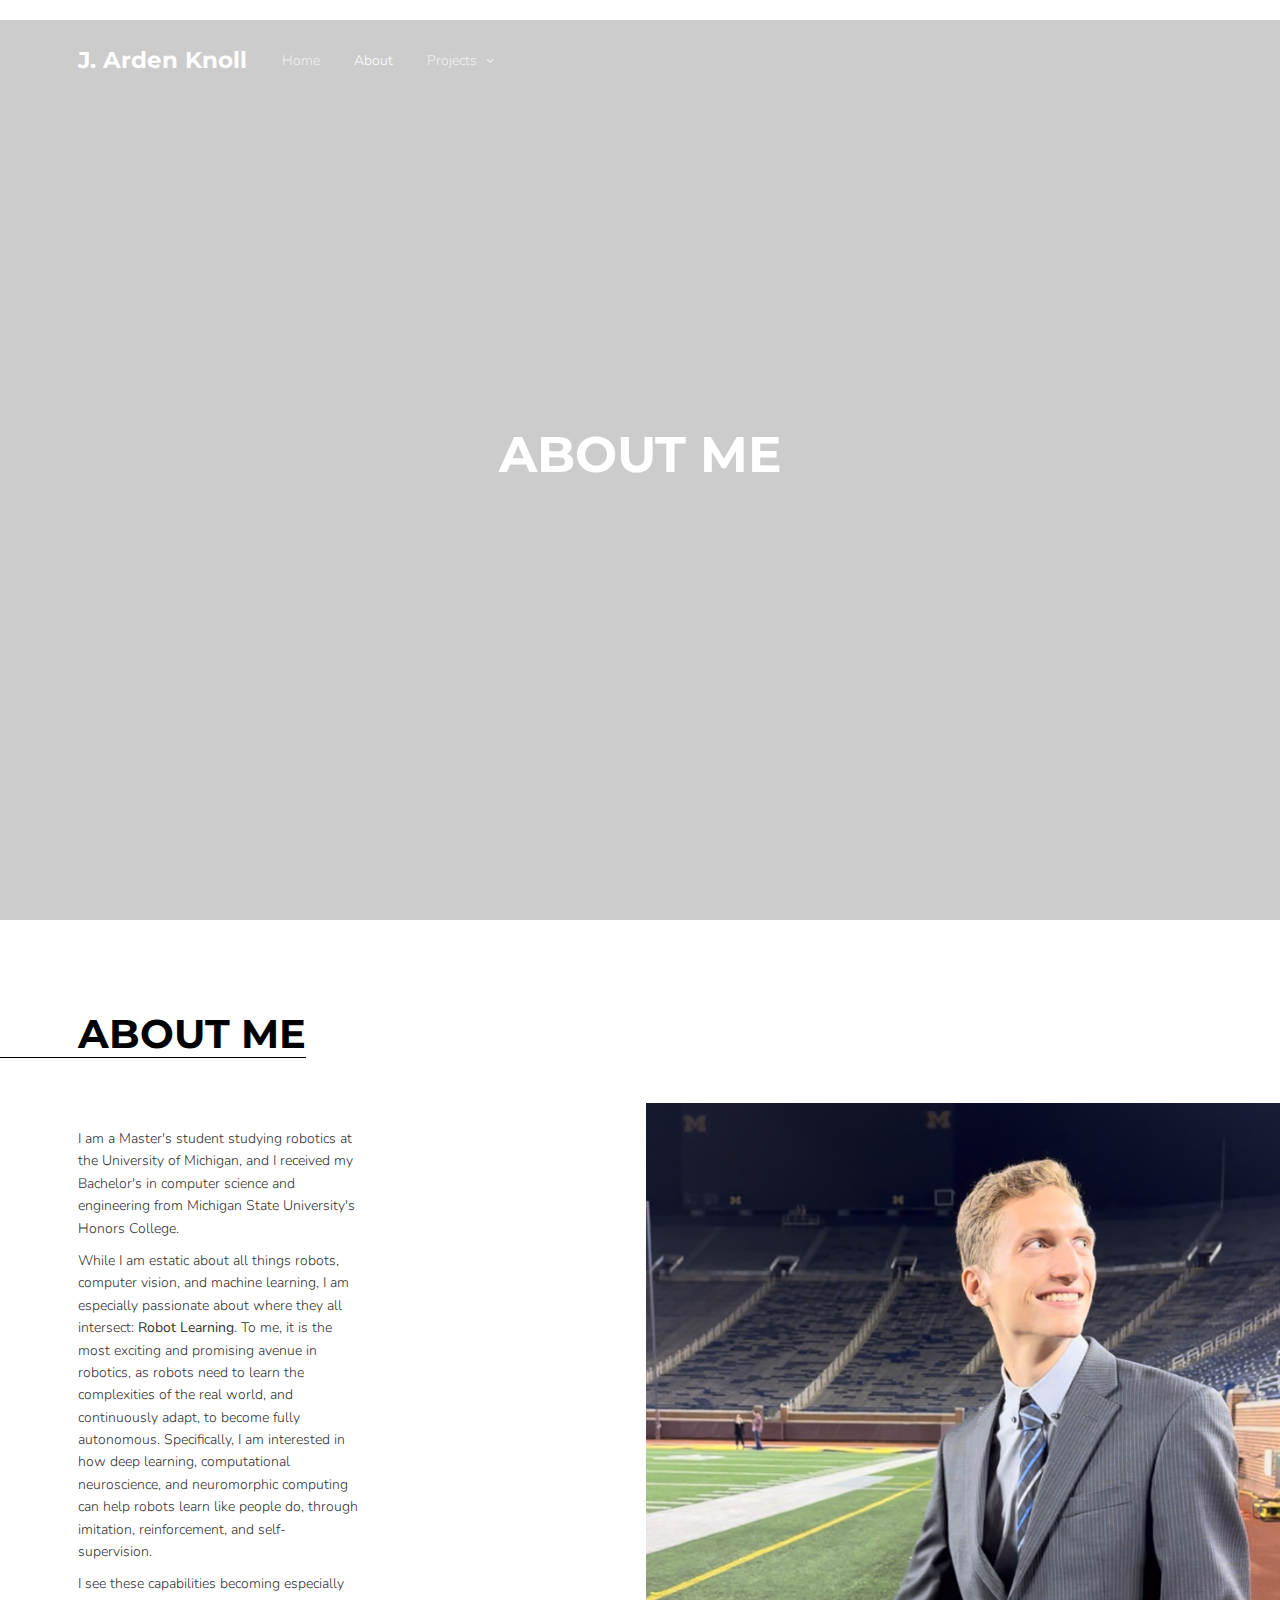
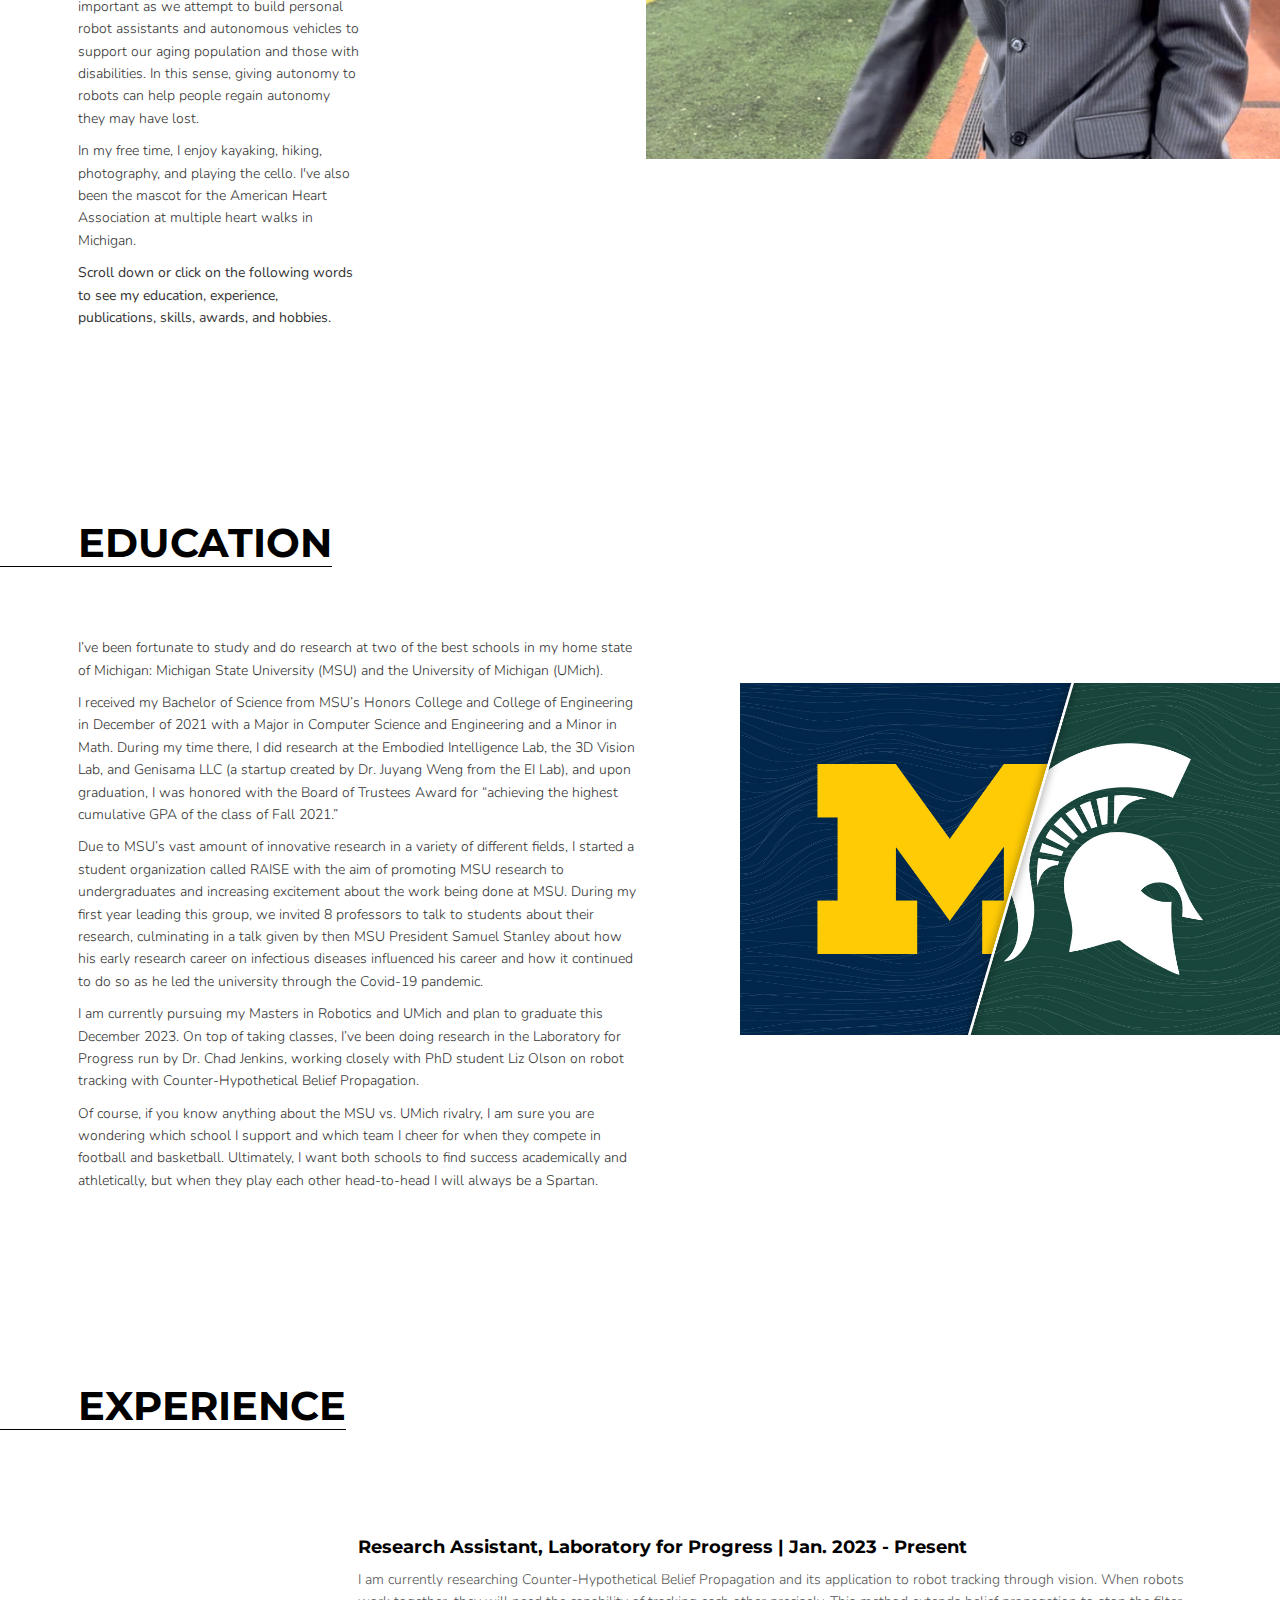
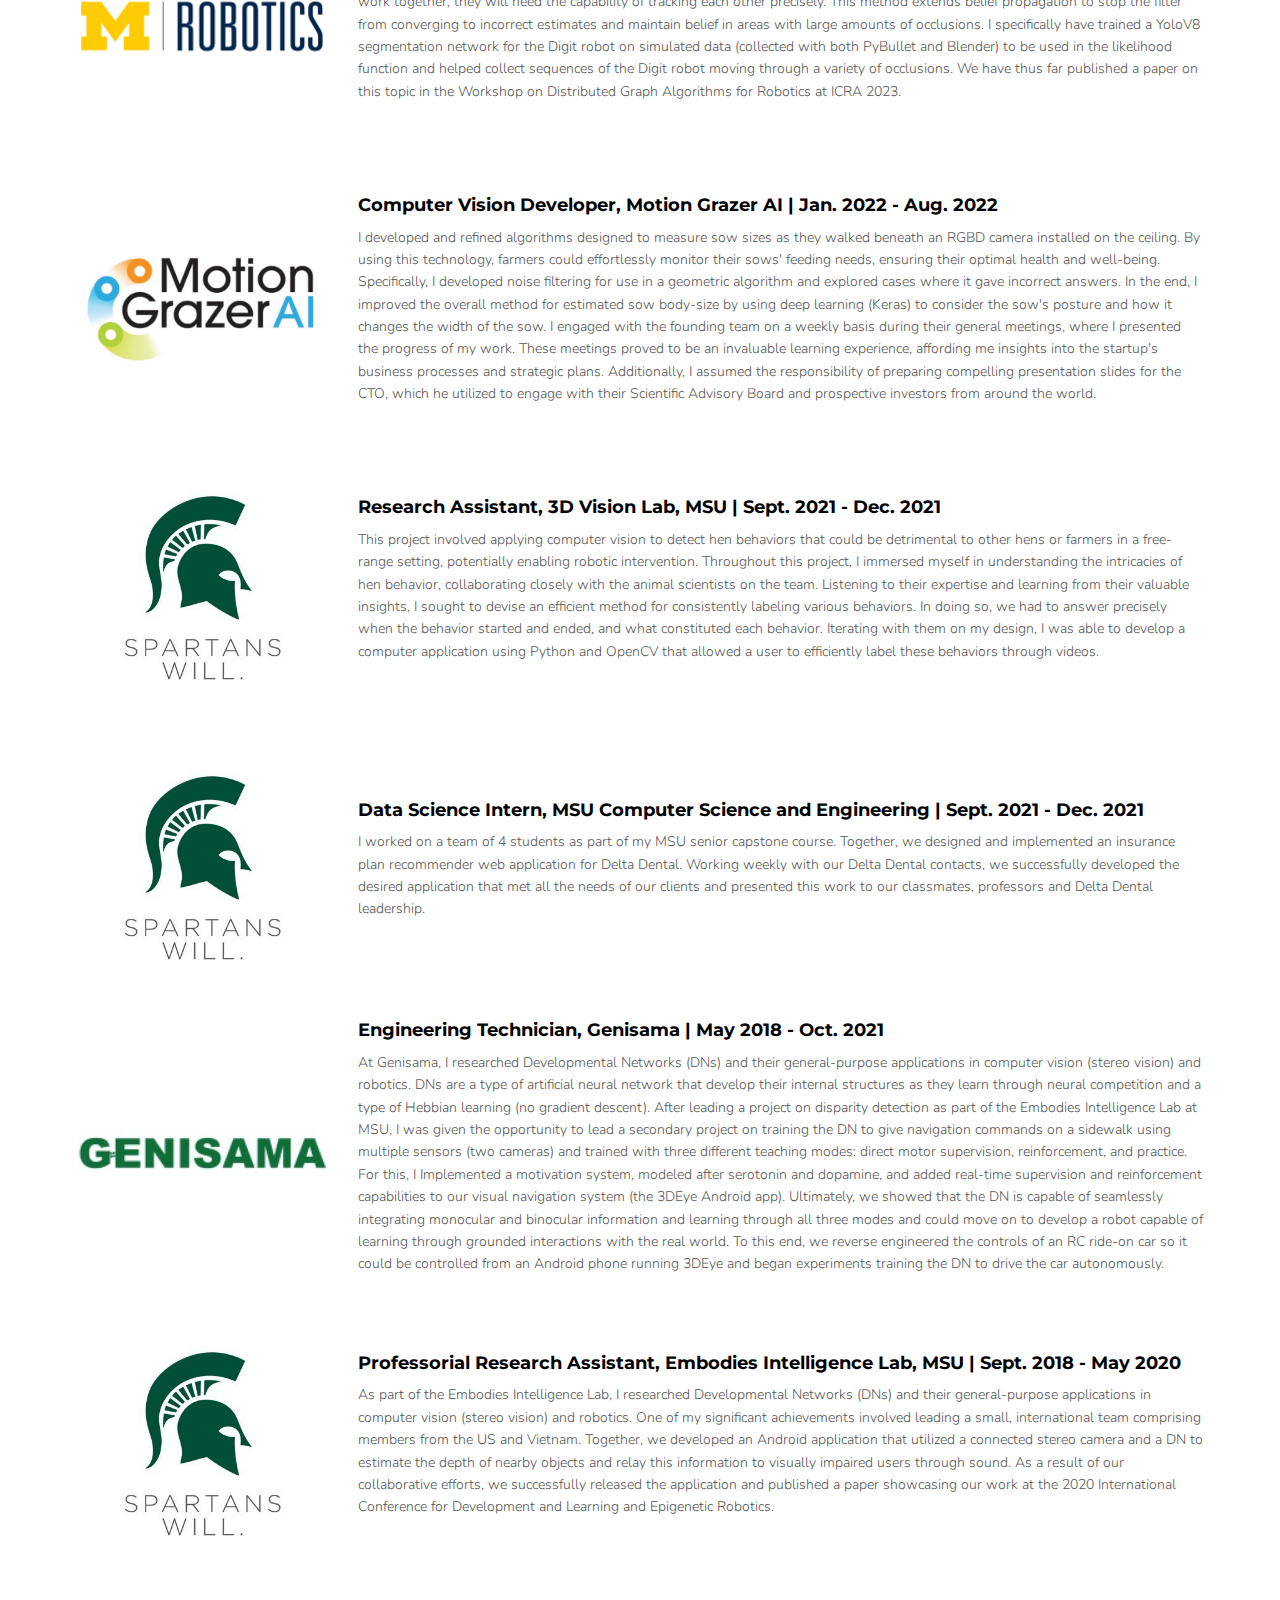
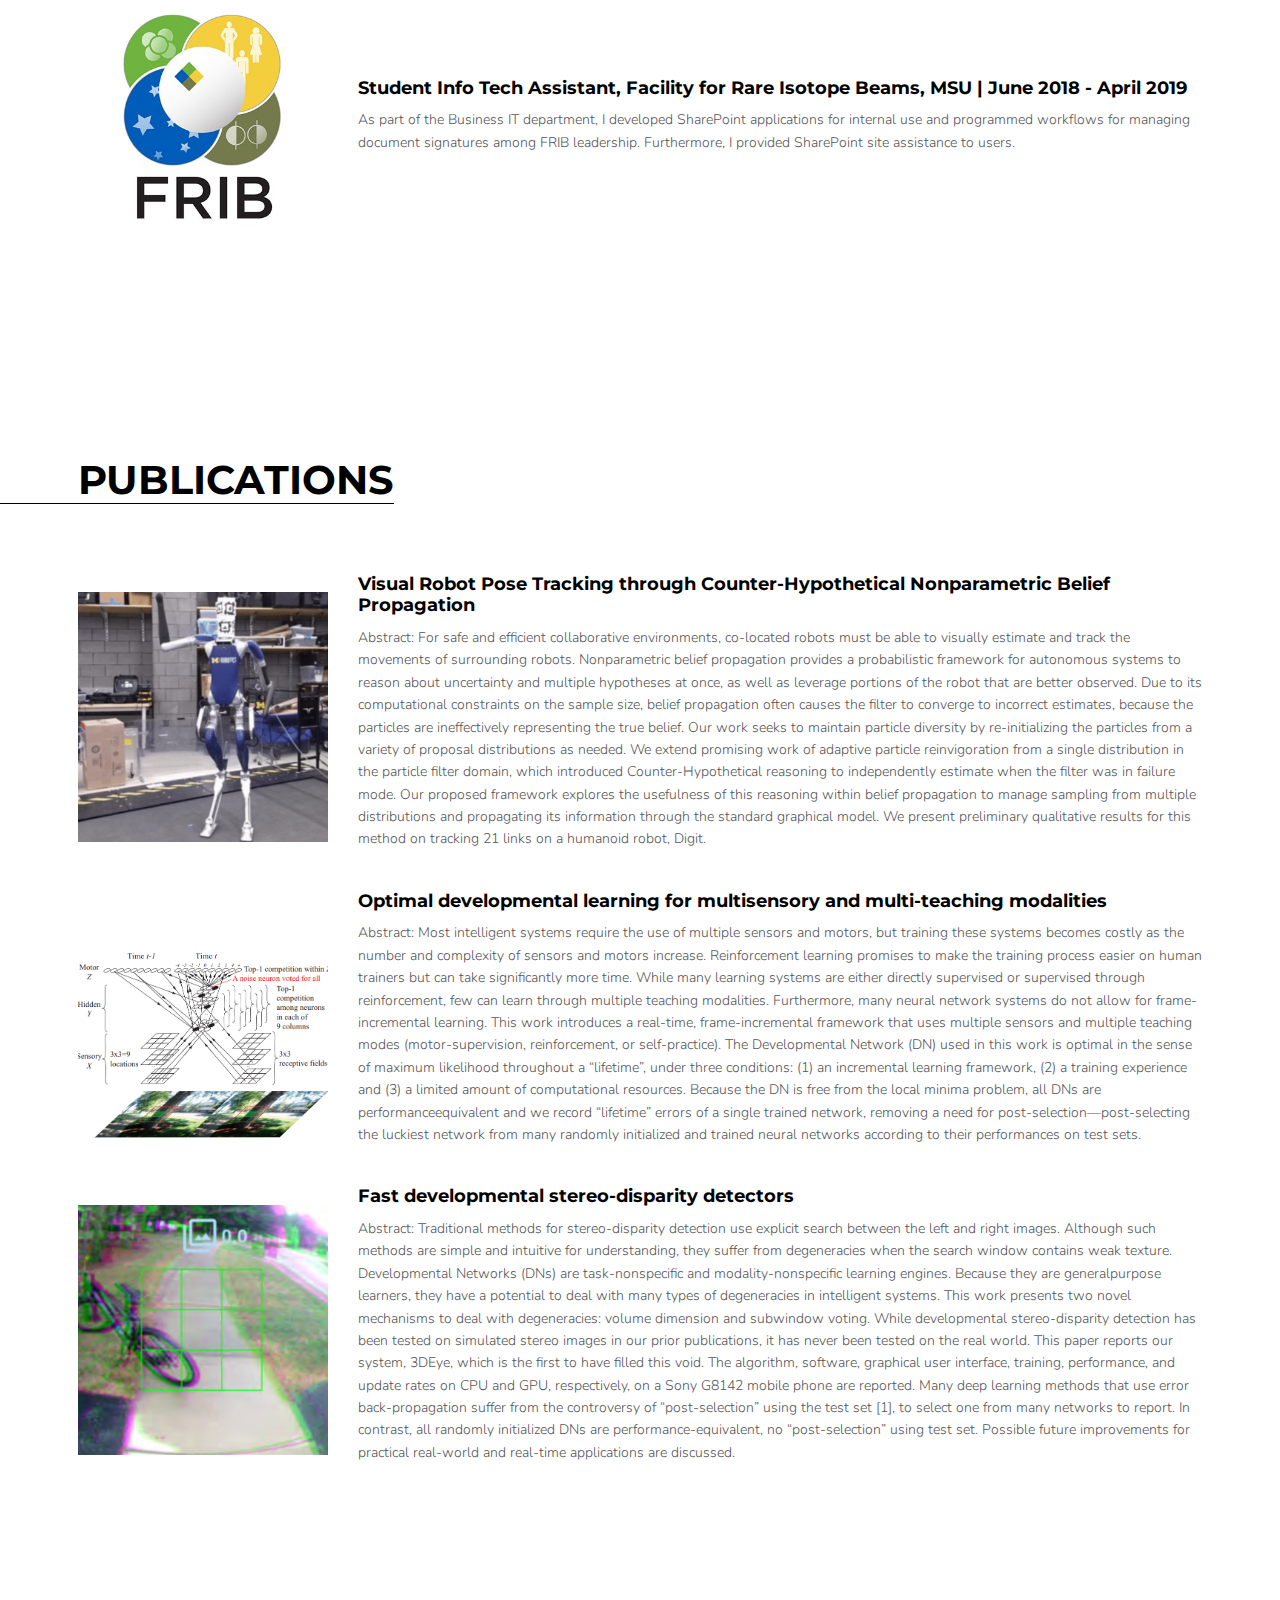
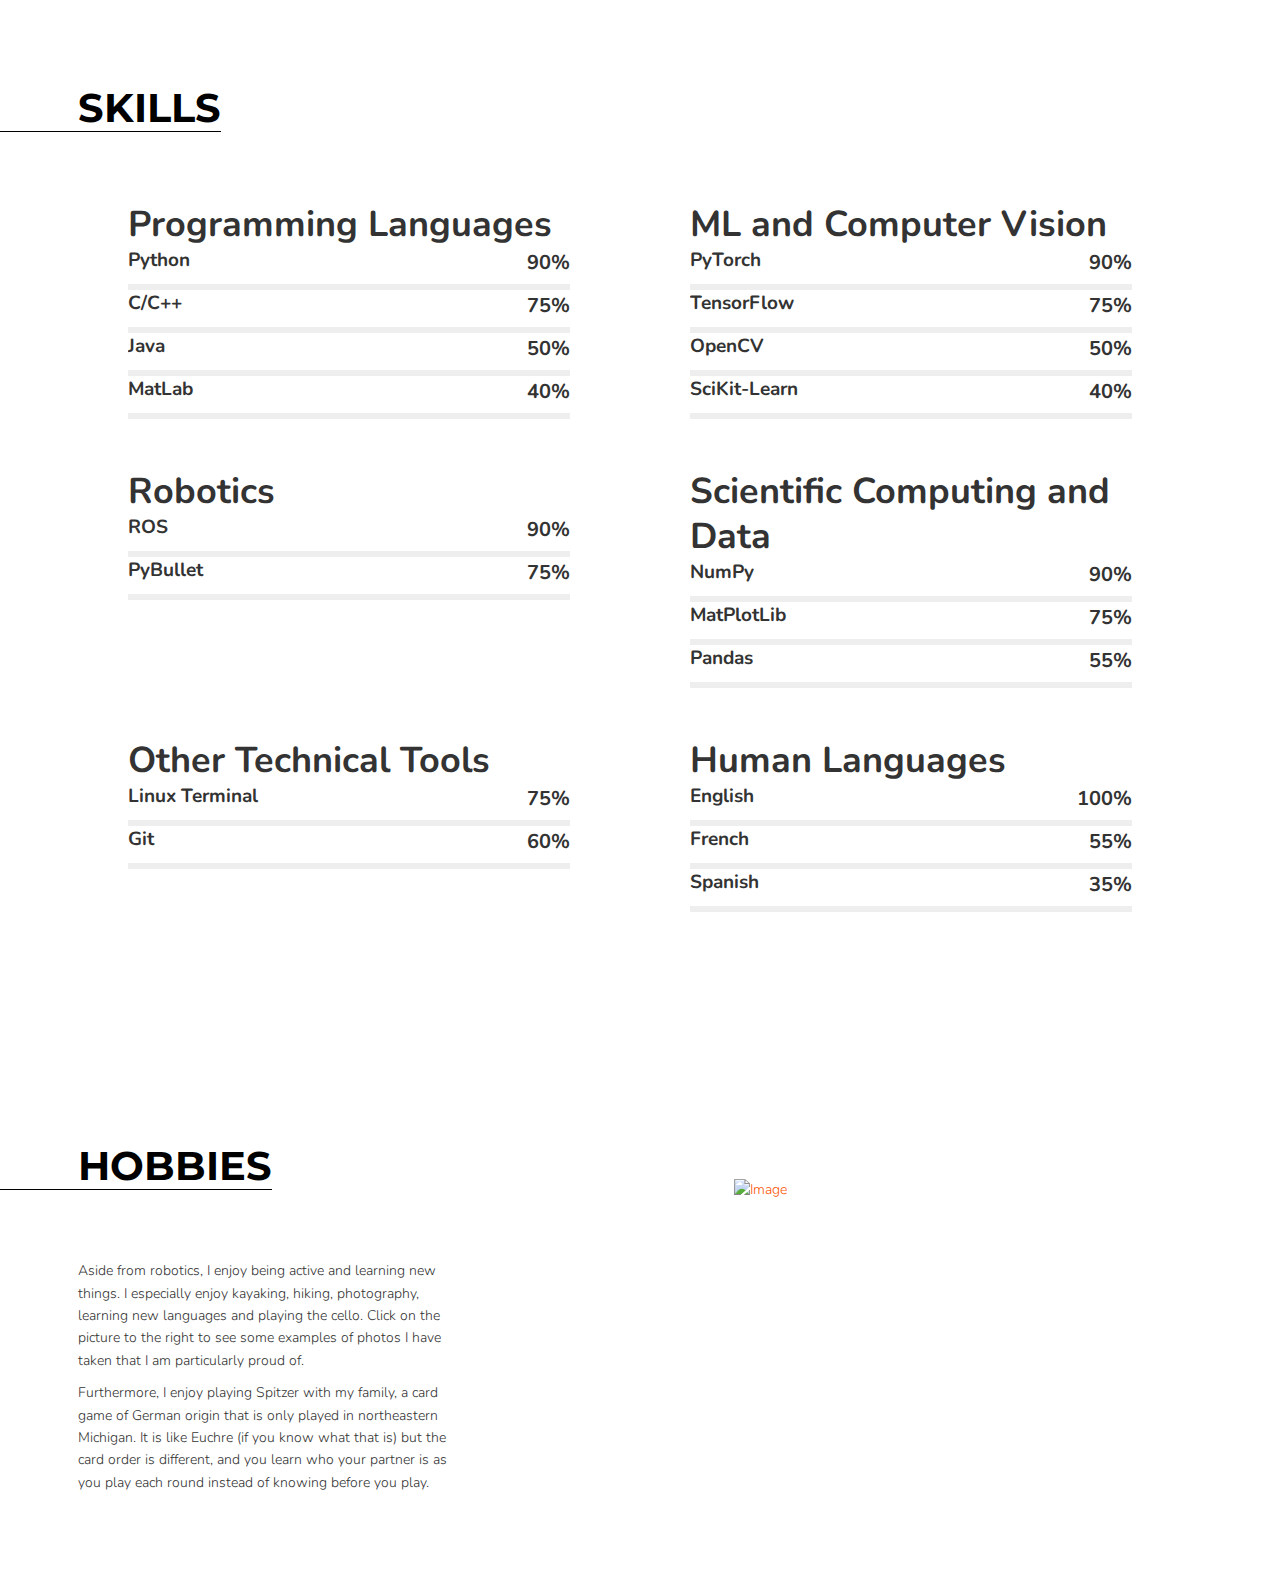
==== commit 576dee4a: "Update." ====
--- a/about.html
+++ b/about.html
@@ -11,8 +11,8 @@
 	<meta charset="utf-8">
 	<meta name="viewport" content="width=device-width, initial-scale=1">
 	
-	<meta name="author" content="Untree.co">
-	<link rel="shortcut icon" href="favicon.png">
+	<meta name="author" content="Arden Knoll">
+	<link rel="shortcut icon" href="images/head-black.png">
 
 	<meta name="description" content="" />
 	<meta name="keywords" content="bootstrap, bootstrap5" />
@@ -26,8 +26,10 @@
 	<link rel="stylesheet" href="css/aos.css">
 	<link rel="stylesheet" href="css/glightbox.min.css">
 	<link rel="stylesheet" href="css/style.css">
-
-	<title>Archiark &mdash; Free Bootstrap 5 Website Template by Untree.co</title>
+	<link rel="stylesheet" href="css/adaptive.css">
+
+	<title>About</title>
+	<script src="https://code.jquery.com/jquery-3.6.0.min.js"></script>
 </head>
 <body>
 
@@ -43,13 +45,14 @@
 	<nav class="site-nav">
 		<div class="container">
 			<div class="site-navigation">
-				<a href="index.html" class="logo m-0 float-start">Archiark<span class="text-primary">.</span> </a>
+				<a href="index.html" class="logo m-0 float-start">J. Arden Knoll<span class="text-primary"></span> </a>
 
 				<ul class="js-clone-nav d-none d-lg-inline-block text-start site-menu float-start">
 					<li><a href="index.html">Home</a></li>
+					<li class="active"><a href="about.html">About</a></li>
 					<li class="has-children">
 						<a href="projects.html">Projects</a>
-						<ul class="dropdown">
+						<!--<ul class="dropdown">
 							<li><a href="#">Commercial Building</a></li>
 							<li><a href="#">Cultural Lifestyle</a></li>
 							<li class="has-children">
@@ -63,41 +66,578 @@
 						</ul>
 					</li>
 					<li><a href="services.html">Services</a></li>
-					<li class="active"><a href="about.html">About</a></li>
-					<li><a href="contact.html">Contact Us</a></li>
+					
+					<li><a href="contact.html">Contact Us</a></li>-->
 				</ul>
 
 				
 
-				<a href="#" class="burger ml-auto float-end site-menu-toggle light js-menu-toggle d-inline-block d-lg-none" data-toggle="collapse" data-target="#main-navbar">
+				<!--<a href="#" class="burger ml-auto float-end site-menu-toggle light js-menu-toggle d-inline-block d-lg-none" data-toggle="collapse" data-target="#main-navbar">
 					<span></span>
 				</a>
 				<ul class="site-menu float-end d-none d-md-block">
 					<li><a href="#" class="d-flex align-items-center text-white h2 fw-bold"><span class="icon-phone me-2"></span> <span>+ 2 292 4392 327</span></a></li>
-				</ul>
+				</ul>-->
 
 			</div>
 		</div>
 	</nav>
 
-	<div class="hero-2 overlay" style="background-image: url('images/img_3.jpg');">
+	<div class="hero-2 overlay2" style="background-image: url('images/Arden-Cello.JPG');">
 		<div class="container">
 			<div class="row align-items-center">
 				<div class="col-lg-5 mx-auto ">
-					<h1 class="mb-5 text-center"><span>About Us</span></h1>
-
-
-					<div class="intro-desc text-left">
+					<h1 class="mb-5 text-center"><span>About Me</span></h1>
+
+
+					<!--<div class="intro-desc text-left">
 						<div class="line"></div>
 						<p>Delectus voluptatum distinctio quos eius excepturi sunt pariatur, aut, doloribus officia ea molestias beatae laudantium, quam odio ipsum veritatis est maiores velit quasi blanditiis et natus accusamus itaque.</p>
-					</div>
-				</div>
-			</div>
-		</div>
-	</div>
-
-
-	<div class="section sec-4">
+					</div>-->
+				</div>
+			</div>
+		</div>
+	</div>
+
+	<div class="section sec-1">
+		<div class="container">
+			<div class="row g-0">
+				<div class="col-lg-3">
+					<h2 class="heading">About Me</h2>
+					<p>I am a Master's student studying robotics at the University of Michigan, and I received my Bachelor's in computer science and engineering from Michigan State University's Honors College. </p>
+					<p>While I am estatic about all things robots, computer vision, and machine learning, I am especially passionate about where they all intersect: <b>Robot Learning</b>. To me, it is the most exciting and promising avenue in robotics, as robots need to learn the complexities of the real world, and continuously adapt, to become fully autonomous. Specifically, I am interested in how deep learning, computational neuroscience, and neuromorphic computing can help robots learn like people do, through imitation, reinforcement, and self-supervision.</p>
+					<p>I see these capabilities becoming especially important as we attempt to build personal robot assistants and autonomous vehicles to support our aging population and those with disabilities. In this sense, giving autonomy to robots can help people regain autonomy they may have lost. </p>
+					<p>In my free time, I enjoy kayaking, hiking, photography, and playing the cello. I've also been the mascot for the American Heart Association at multiple heart walks in Michigan.</p>
+					<p><b>Scroll down or click on the following words to see my education, experience, publications, skills, awards, and hobbies.</b></p>
+						 <!--<p><a href="#" class="more-2">Learn more <span class="icon-arrow_forward"></span></a></p>-->
+					<!--<img src="images/Umich-MSU.jpg" alt="Image" class="img-fluid">-->
+				</div>
+				<div class="col-lg-7 ms-auto">
+					<div style = "height: 10%; width: 50%;"></div>
+					<img src="images/Arden-Stadium.png" alt="Image" class="img-fluid img-r">
+				</div>
+			</div>
+		</div>
+	</div>
+
+	<div class="section sec-1">
+		<div class="container">
+			<div class="row g-0">
+				<div class="col-lg-6">
+					<h2 class="heading">Education</h2>
+						 <!--<p><a href="#" class="more-2">Learn more <span class="icon-arrow_forward"></span></a></p>-->
+					<!--<img src="images/Umich-MSU.jpg" alt="Image" class="img-fluid">-->
+					<p>I’ve been fortunate to study and do research at two of the best schools in my home state of Michigan: Michigan State University (MSU) and the University of Michigan (UMich). </p>
+					<p>I received my Bachelor of Science from MSU’s Honors College and College of Engineering in December of 2021 with a Major in Computer Science and Engineering and a Minor in Math. During my time there, I did research at the Embodied Intelligence Lab, the 3D Vision Lab, and Genisama LLC (a startup created by Dr. Juyang Weng from the EI Lab), and upon graduation, I was honored with the Board of Trustees Award for “achieving the highest cumulative GPA of the class of Fall 2021.”</p>
+					<p>Due to MSU’s vast amount of innovative research in a variety of different fields, I started a student organization called RAISE with the aim of promoting MSU research to undergraduates and increasing excitement about the work being done at MSU. During my first year leading this group, we invited 8 professors to talk to students about their research, culminating in a talk given by then MSU President Samuel Stanley about how his early research career on infectious diseases influenced his career and how it continued to do so as he led the university through the Covid-19 pandemic.</p>
+					<p>I am currently pursuing my Masters in Robotics and UMich and plan to graduate this December 2023. On top of taking classes, I’ve been doing research in the Laboratory for Progress run by Dr. Chad Jenkins, working closely with PhD student Liz Olson on robot tracking with Counter-Hypothetical Belief Propagation.  </p>
+					<p>Of course, if you know anything about the MSU vs. UMich rivalry, I am sure you are wondering which school I support and which team I cheer for when they compete in football and basketball. Ultimately, I want both schools to find success academically and athletically, but when they play each other head-to-head I will always be a Spartan. </p>
+				</div>
+				<div class="col-lg-6 ms-auto">
+					<div style = "height: 24%; width: 50%;"></div>
+					<img src="images/Umich-MSU.jpg" alt="Image" class="img-fluid img-r">
+				</div>
+			</div>
+		</div>
+	</div>
+
+	<div class="section sec-1">
+		<div class="container">
+			<div class="row g-0">
+				<div class="col-lg-3">
+					<h2 class="heading">Experience</h2>
+						 <!--<p><a href="#" class="more-2">Learn more <span class="icon-arrow_forward"></span></a></p>-->
+					<!--<img src="images/Umich-MSU.jpg" alt="Image" class="img-fluid">-->
+				</div>
+
+				<div class="publication-container">
+					<img class="publication-image" src="images/Umich-Robotics.png" alt="Publication Image">
+					<div class="publication-details">
+					  <h2 class="publication-heading">Research Assistant, Laboratory for Progress | Jan. 2023 - Present</h2>
+					  <p class="publication-abstract">
+						I am currently researching Counter-Hypothetical Belief Propagation and its application to robot tracking through vision. When robots work together, they will need the capability of tracking each other precisely. This method extends belief propagation to stop the filter from converging to incorrect estimates and maintain belief in areas with large amounts of occlusions. I specifically have trained a YoloV8 segmentation network for the Digit robot on simulated data (collected with both PyBullet and Blender) to be used in the likelihood function and helped collect sequences of the Digit robot moving through a variety of occlusions. We have thus far published a paper on this topic in the Workshop on Distributed Graph Algorithms for Robotics at ICRA 2023.
+					  </p>
+					</div>
+				  </div>
+
+				<div class="publication-container">
+					<img class="publication-image" src="images/MGAI.PNG" alt="Publication Image">
+					<div class="publication-details">
+					  <h2 class="publication-heading">Computer Vision Developer, Motion Grazer AI | Jan. 2022 - Aug. 2022</h2>
+					  <p class="publication-abstract">
+						I developed and refined algorithms designed to measure sow sizes as they walked beneath an RGBD camera installed on the ceiling. By using this technology, farmers could effortlessly monitor their sows' feeding needs, ensuring their optimal health and well-being. Specifically, I developed noise filtering for use in a geometric algorithm and explored cases where it gave incorrect answers. In the end, I improved the overall method for estimated sow body-size by using deep learning (Keras) to consider the sow's posture and how it changes the width of the sow. I engaged with the founding team on a weekly basis during their general meetings, where I presented the progress of my work. These meetings proved to be an invaluable learning experience, affording me insights into the startup's business processes and strategic plans. Additionally, I assumed the responsibility of preparing compelling presentation slides for the CTO, which he utilized to engage with their Scientific Advisory Board and prospective investors from around the world.
+					  </p>
+					</div>
+				  </div>
+
+				  <div class="publication-container">
+					<img class="publication-image" src="images/SpartansWill.jpg" alt="Publication Image">
+					<div class="publication-details">
+					  <h2 class="publication-heading">Research Assistant, 3D Vision Lab, MSU | Sept. 2021 - Dec. 2021</h2>
+					  <p class="publication-abstract">
+						This project involved applying computer vision to detect hen behaviors that could be detrimental to other hens or farmers in a free-range setting, potentially enabling robotic intervention. Throughout this project, I immersed myself in understanding the intricacies of hen behavior, collaborating closely with the animal scientists on the team. Listening to their expertise and learning from their valuable insights, I sought to devise an efficient method for consistently labeling various behaviors. In doing so, we had to answer precisely when the behavior started and ended, and what constituted each behavior. Iterating with them on my design, I was able to develop a computer application using Python and OpenCV that allowed a user to efficiently label these behaviors through videos. 
+					  </p>
+					</div>
+				  </div>
+
+				  <div class="publication-container">
+					<img class="publication-image" src="images/SpartansWill.jpg" alt="Publication Image">
+					<div class="publication-details">
+					  <h2 class="publication-heading">Data Science Intern, MSU Computer Science and Engineering | Sept. 2021 - Dec. 2021</h2>
+					  <p class="publication-abstract">
+						I worked on a team of 4 students as part of my MSU senior capstone course. Together, we designed and implemented an insurance plan recommender web application for Delta Dental. Working weekly with our Delta Dental contacts, we successfully developed the desired application that met all the needs of our clients and presented this work to our classmates, professors and Delta Dental leadership.
+					  </p>
+					</div>
+				  </div>
+				
+				  <div class="publication-container">
+					<img class="publication-image" src="images/Genisama.jpg" alt="Publication Image">
+					<div class="publication-details">
+					  <h2 class="publication-heading">Engineering Technician, Genisama | May 2018 - Oct. 2021</h2>
+					  <p class="publication-abstract">
+						At Genisama, I researched Developmental Networks (DNs) and their general-purpose applications in computer vision (stereo vision) and robotics. DNs are a type of artificial neural network that develop their internal structures as they learn through neural competition and a type of Hebbian learning (no gradient descent). After leading a project on disparity detection as part of the Embodies Intelligence Lab at MSU, I was given the opportunity to lead a secondary project on training the DN to give navigation commands on a sidewalk using multiple sensors (two cameras) and trained with three different teaching modes: direct motor supervision, reinforcement, and practice. For this, I Implemented a motivation system, modeled after serotonin and dopamine, and added real-time supervision and reinforcement capabilities to our visual navigation system (the 3DEye Android app). Ultimately, we showed that the DN is capable of seamlessly integrating monocular and binocular information and learning through all three modes and could move on to develop a robot capable of learning through grounded interactions with the real world. To this end, we reverse engineered the controls of an RC ride-on car so it could be controlled from an Android phone running 3DEye and began experiments training the DN to drive the car autonomously.
+					  </p>
+					</div>
+				  </div>
+
+				  <div class="publication-container">
+					<img class="publication-image" src="images/SpartansWill.jpg" alt="Publication Image">
+					<div class="publication-details">
+					  <h2 class="publication-heading">Professorial Research Assistant, Embodies Intelligence Lab, MSU | Sept. 2018 - May 2020</h2>
+					  <p class="publication-abstract"> 
+						As part of the Embodies Intelligence Lab, I researched Developmental Networks (DNs) and their general-purpose applications in computer vision (stereo vision) and robotics. One of my significant achievements involved leading a small, international team comprising members from the US and Vietnam. Together, we developed an Android application that utilized a connected stereo camera and a DN to estimate the depth of nearby objects and relay this information to visually impaired users through sound. As a result of our collaborative efforts, we successfully released the application and published a paper showcasing our work at the 2020 International Conference for Development and Learning and Epigenetic Robotics. 
+					  </p>
+					</div>
+				  </div>
+
+				  <div class="publication-container">
+					<img class="publication-image" src="images/FRIB.jpg" alt="Publication Image">
+					<div class="publication-details">
+					  <h2 class="publication-heading">Student Info Tech Assistant, Facility for Rare Isotope Beams, MSU | June 2018 - April 2019</h2>
+					  <p class="publication-abstract"> 
+						As part of the Business IT department, I developed SharePoint applications for internal use and programmed workflows for managing document signatures among FRIB leadership. Furthermore, I provided SharePoint site assistance to users. 
+					  </p>
+					</div>
+				  </div>
+			</div>
+			</div>
+		</div>
+	</div>
+
+	<div class="section sec-1">
+		<div class="container">
+			<div class="row g-0">
+				<div class="col-lg-3">
+					<h2 class="heading">Publications</h2>
+						 <!--<p><a href="#" class="more-2">Learn more <span class="icon-arrow_forward"></span></a></p>-->
+					<!--<img src="images/Umich-MSU.jpg" alt="Image" class="img-fluid">-->
+				</div>
+				<div class="publication-container">
+					<a href="ch-bp.html"><img class="publication-image" src="images/DigitCap.PNG" alt="Publication Image"></a>
+					<div class="publication-details">
+					  <a href="https://openreview.net/pdf?id=rkU8gnHOFz"><h2 class="publication-heading">Visual Robot Pose Tracking through Counter-Hypothetical Nonparametric Belief Propagation</h2></a>
+					  <p class="publication-abstract">
+						Abstract: For safe and efficient collaborative environments, co-located robots must be able to visually estimate and track the movements of surrounding robots. Nonparametric belief propagation provides a probabilistic framework for autonomous systems to reason about uncertainty and multiple hypotheses at once, as well as leverage portions of the robot that are better observed. Due to its computational constraints on the sample size, belief propagation often causes the filter to converge to incorrect estimates, because the particles are ineffectively representing the true belief. Our work seeks to maintain particle diversity by re-initializing the particles from a variety of proposal distributions as needed. We extend promising work of adaptive particle reinvigoration from a single distribution in the particle filter domain, which introduced Counter-Hypothetical reasoning to independently estimate when the filter was in failure mode. Our proposed framework explores the usefulness of this reasoning within belief propagation to manage sampling from multiple distributions and propagating its information through the standard graphical model. We present preliminary qualitative results for this method on tracking 21 links on a humanoid robot, Digit.
+					  </p>
+					</div>
+				  </div>
+				
+				  <div class="publication-container">
+					<a href="DN-Nav.html"><img class="publication-image" src="images/DN-Arch.PNG" alt="Publication Image"></a>
+					<div class="publication-details">
+					  <a href="https://ieeexplore.ieee.org/abstract/document/9515627"><h2 class="publication-heading">Optimal developmental learning for multisensory and multi-teaching modalities</h2></a>
+					  <p class="publication-abstract">
+						Abstract: Most intelligent systems require the use of multiple
+						sensors and motors, but training these systems becomes costly
+						as the number and complexity of sensors and motors increase.
+						Reinforcement learning promises to make the training process
+						easier on human trainers but can take significantly more time.
+						While many learning systems are either directly supervised
+						or supervised through reinforcement, few can learn through
+						multiple teaching modalities. Furthermore, many neural network
+						systems do not allow for frame-incremental learning. This work
+						introduces a real-time, frame-incremental framework that uses
+						multiple sensors and multiple teaching modes (motor-supervision,
+						reinforcement, or self-practice). The Developmental Network
+						(DN) used in this work is optimal in the sense of maximum
+						likelihood throughout a “lifetime”, under three conditions: (1) an
+						incremental learning framework, (2) a training experience and
+						(3) a limited amount of computational resources. Because the DN
+						is free from the local minima problem, all DNs are performanceequivalent and we record “lifetime” errors of a single trained
+						network, removing a need for post-selection—post-selecting the
+						luckiest network from many randomly initialized and trained
+						neural networks according to their performances on test sets.
+					  </p>
+					</div>
+				  </div>
+
+				  <div class="publication-container">
+					<a href="DN-Disparity.html"><img class="publication-image" src="images/Bike-Disparity.png" alt="Publication Image"></a>
+					<div class="publication-details">
+						<a href="https://ieeexplore.ieee.org/abstract/document/9278056"><h2 class="publication-heading">Fast developmental stereo-disparity detectors</h2></a>
+					  <p class="publication-abstract">
+						Abstract: Traditional methods for stereo-disparity detection use explicit search between the left and right images. Although such methods are simple and intuitive for understanding, they suffer from degeneracies when the search window contains weak texture. Developmental Networks (DNs) are task-nonspecific and modality-nonspecific learning engines. Because they are generalpurpose learners, they have a potential to deal with many types
+							of degeneracies in intelligent systems. This work presents two
+							novel mechanisms to deal with degeneracies: volume dimension
+							and subwindow voting. While developmental stereo-disparity
+							detection has been tested on simulated stereo images in our
+							prior publications, it has never been tested on the real world.
+							This paper reports our system, 3DEye, which is the first to
+							have filled this void. The algorithm, software, graphical user
+							interface, training, performance, and update rates on CPU and
+							GPU, respectively, on a Sony G8142 mobile phone are reported.
+							Many deep learning methods that use error back-propagation
+							suffer from the controversy of “post-selection” using the test set
+							[1], to select one from many networks to report. In contrast,
+							all randomly initialized DNs are performance-equivalent, no
+							“post-selection” using test set. Possible future improvements for
+							practical real-world and real-time applications are discussed.
+					  </p>
+					</div>
+				  </div>
+			</div>
+		</div>
+	</div>
+
+	
+
+	<div class="section sec-1">
+		<div class="container">
+			<div class="row g-0">
+				<div class="col-lg-3">
+					<h2 class="heading">Skills</h2>
+						 <!--<p><a href="#" class="more-2">Learn more <span class="icon-arrow_forward"></span></a></p>-->
+					<!--<img src="images/Umich-MSU.jpg" alt="Image" class="img-fluid">-->
+					
+				</div>
+
+				<div class="skill_bar_section">
+					<div class="left-section">
+						<div class="responsive-container-block big-container">
+							<div class="responsive-container-block container">
+							  <div class="responsive-cell-block wk-mobile-12 wk-ipadp-9 wk-tab-10 wk-desk-6 left-one">
+								<p class="text-blk section-head">
+								  Programming Languages
+								</p>
+								<div class="skills">
+								  <div class="skills-name-box">
+									<p class="text-blk skill-name">
+									  Python
+									</p>
+								  </div>
+								  <div class="skill-bar">
+									<div class="skill-per" percentage="90"></div>
+								  </div>
+								</div>
+								<div class="skills">
+								  <div class="skills-name-box">
+									<p class="text-blk skill-name">
+									  C/C++
+									</p>
+								  </div>
+								  <div class="skill-bar">
+									<div class="skill-per two" percentage="75"></div>
+								  </div>
+								</div>
+								<div class="skills">
+								  <div class="skills-name-box">
+									<p class="text-blk skill-name">
+									  Java
+									</p>
+								  </div>
+								  <div class="skill-bar">
+									<div class="skill-per three" percentage="50"></div>
+								  </div>
+								</div>
+								<div class="skills">
+								  <div class="skills-name-box">
+									<p class="text-blk skill-name">
+									  MatLab
+									</p>
+								  </div>
+								  <div class="skill-bar">
+									<div class="skill-per four" percentage="40"></div>
+								  </div>
+								</div>
+							  </div>
+							  <div class="responsive-cell-block wk-mobile-12 wk-tab-11 wk-desk-6 wk-ipadp-10">
+								<!-- Remove the image from this section -->
+							  </div>
+							</div>
+						  </div>
+					</div>
+				  
+					<div class="right-section">
+						<div class="responsive-container-block big-container">
+						<div class="responsive-container-block container">
+							<div class="responsive-cell-block wk-mobile-12 wk-ipadp-9 wk-tab-10 wk-desk-6 left-one">
+							<p class="text-blk section-head">
+								ML and Computer Vision
+							</p>
+							<div class="skills">
+								<div class="skills-name-box">
+								<p class="text-blk skill-name">
+									PyTorch
+								</p>
+								</div>
+								<div class="skill-bar">
+								<div class="skill-per" percentage="90"></div>
+								</div>
+							</div>
+							<div class="skills">
+								<div class="skills-name-box">
+								<p class="text-blk skill-name">
+									TensorFlow
+								</p>
+								</div>
+								<div class="skill-bar">
+								<div class="skill-per two" percentage="75"></div>
+								</div>
+							</div>
+							<div class="skills">
+								<div class="skills-name-box">
+								<p class="text-blk skill-name">
+									OpenCV
+								</p>
+								</div>
+								<div class="skill-bar">
+								<div class="skill-per three" percentage="50"></div>
+								</div>
+							</div>
+							<div class="skills">
+								<div class="skills-name-box">
+								<p class="text-blk skill-name">
+									SciKit-Learn
+								</p>
+								</div>
+								<div class="skill-bar">
+								<div class="skill-per four" percentage="40"></div>
+								</div>
+							</div>
+							</div>
+							<div class="responsive-cell-block wk-mobile-12 wk-tab-11 wk-desk-6 wk-ipadp-10">
+							<!-- Remove the image from this section -->
+							</div>
+						</div>
+						</div>
+					</div>
+				  </div>
+			
+			
+				  <div class="skill_bar_section">
+					<div class="left-section">
+						<div class="responsive-container-block big-container">
+							<div class="responsive-container-block container">
+							  <div class="responsive-cell-block wk-mobile-12 wk-ipadp-9 wk-tab-10 wk-desk-6 left-one">
+								<p class="text-blk section-head">
+								  Robotics
+								</p>
+								<div class="skills">
+									<div class="skills-name-box">
+									  <p class="text-blk skill-name">
+										ROS
+									  </p>
+									</div>
+									<div class="skill-bar">
+									  <div class="skill-per" percentage="90">
+									  </div>
+									</div>
+								  </div>
+								  <div class="skills">
+									<div class="skills-name-box">
+									  <p class="text-blk skill-name">
+										PyBullet
+									  </p>
+									</div>
+									<div class="skill-bar">
+									  <div class="skill-per two" percentage="75">
+									  </div>
+									</div>
+								  </div>
+							  </div>
+							  <div class="responsive-cell-block wk-mobile-12 wk-tab-11 wk-desk-6 wk-ipadp-10">
+								<!-- Remove the image from this section -->
+							  </div>
+							</div>
+						  </div>
+					</div>
+				  
+					<div class="right-section">
+						<div class="responsive-container-block big-container">
+						<div class="responsive-container-block container">
+							<div class="responsive-cell-block wk-mobile-12 wk-ipadp-9 wk-tab-10 wk-desk-6 left-one">
+							<p class="text-blk section-head">
+								Scientific Computing and Data
+							</p>
+							<div class="skills">
+								<div class="skills-name-box">
+								  <p class="text-blk skill-name">
+									NumPy
+								  </p>
+								</div>
+								<div class="skill-bar">
+								  <div class="skill-per" percentage="90">
+								  </div>
+								</div>
+							  </div>
+							  <div class="skills">
+								<div class="skills-name-box">
+								  <p class="text-blk skill-name">
+									MatPlotLib
+								  </p>
+								</div>
+								<div class="skill-bar">
+								  <div class="skill-per two" percentage="75">
+								  </div>
+								</div>
+							  </div>
+							  <div class="skills">
+								<div class="skills-name-box">
+								  <p class="text-blk skill-name">
+									Pandas
+								  </p>
+								</div>
+								<div class="skill-bar">
+								  <div class="skill-per three" percentage="55">
+								  </div>
+								</div>
+							  </div>
+							</div>
+							<div class="responsive-cell-block wk-mobile-12 wk-tab-11 wk-desk-6 wk-ipadp-10">
+							<!-- Remove the image from this section -->
+							</div>
+						</div>
+						</div>
+					</div>
+				  </div>
+			
+				  <div class="skill_bar_section">
+					<div class="left-section">
+						<div class="responsive-container-block big-container">
+							<div class="responsive-container-block container">
+							  <div class="responsive-cell-block wk-mobile-12 wk-ipadp-9 wk-tab-10 wk-desk-6 left-one">
+								<p class="text-blk section-head">
+								  Other Technical Tools
+								</p>
+								<div class="skills">
+									<div class="skills-name-box">
+									<p class="text-blk skill-name">
+										Linux Terminal
+									</p>
+									</div>
+									<div class="skill-bar">
+									<div class="skill-per" percentage="75">
+									</div>
+									</div>
+								</div>
+								<div class="skills">
+									<div class="skills-name-box">
+									<p class="text-blk skill-name">
+										Git
+									</p>
+									</div>
+									<div class="skill-bar">
+									<div class="skill-per two" percentage="60">
+									</div>
+									</div>
+								</div>
+								</div>
+							  <div class="responsive-cell-block wk-mobile-12 wk-tab-11 wk-desk-6 wk-ipadp-10">
+								<!-- Remove the image from this section -->
+							  </div>
+							</div>
+						  </div>
+					</div>
+				  
+					<div class="right-section">
+						<div class="responsive-container-block big-container">
+						<div class="responsive-container-block container">
+							<div class="responsive-cell-block wk-mobile-12 wk-ipadp-9 wk-tab-10 wk-desk-6 left-one">
+							<p class="text-blk section-head">
+								Human Languages
+							</p>
+							<div class="skills">
+								<div class="skills-name-box">
+								  <p class="text-blk skill-name">
+									English
+								  </p>
+								</div>
+								<div class="skill-bar">
+								  <div class="skill-per" percentage="100">
+								  </div>
+								</div>
+							  </div>
+							  <div class="skills">
+								<div class="skills-name-box">
+								  <p class="text-blk skill-name">
+									French
+								  </p>
+								</div>
+								<div class="skill-bar">
+								  <div class="skill-per two" percentage="55">
+								  </div>
+								</div>
+							  </div>
+							  <div class="skills">
+								<div class="skills-name-box">
+								  <p class="text-blk skill-name">
+									Spanish
+								  </p>
+								</div>
+								<div class="skill-bar">
+								  <div class="skill-per three" percentage="35">
+								  </div>
+								</div>
+							  </div>
+							</div>
+							<div class="responsive-cell-block wk-mobile-12 wk-tab-11 wk-desk-6 wk-ipadp-10">
+							<!-- Remove the image from this section -->
+							</div>
+						</div>
+						</div>
+					</div>
+				  </div>
+
+			</div>
+		</div>
+	</div>
+
+	
+
+	
+	
+	  
+
+	<!--<div class="section sec-1">
+		<div class="container">
+			<div class="row g-0">
+				<div class="col-lg-3">
+					<h2 class="heading">Awards</h2>
+				</div>
+			</div>
+		</div>
+	</div>-->
+
+	<div class="section sec-1">
+		<div class="container">
+			<div class="row g-0">
+				<div class="col-lg-4">
+					<h2 class="heading">Hobbies</h2>
+						 <!--<p><a href="#" class="more-2">Learn more <span class="icon-arrow_forward"></span></a></p>-->
+					<p>Aside from robotics, I enjoy being active and learning new things. I especially enjoy kayaking, hiking, photography, learning new languages and playing the cello. Click on the picture to the right to see some examples of photos I have taken that I am particularly proud of.</p>
+					<p>Furthermore, I enjoy playing Spitzer with my family, a card game of German origin that is only played in northeastern Michigan. It is like Euchre (if you know what that is) but the card order is different, and you learn who your partner is as you play each round instead of knowing before you play.</p>
+
+				</div>
+				<div class="col-lg-5 ms-auto">
+					<div style = "height: 10%; width: 50%;"></div>
+					<a href="gallery.html"><img src="images/Chickadee.JPG" alt="Image" class="img-fluid"></a>
+				</div>
+			</div>
+		</div>
+	</div>
+
+
+	<!--<div class="section sec-4">
 		<div class="container">
 			<div class="row border-bottom mb-5 pb-5 justify-content-between">
 				<div class="col-lg-4 align-self-center mb-5">
@@ -305,13 +845,13 @@
 
 			<div class="row justify-content-center text-center copyright">
 				<div class="col-md-8">
-					<p class="small text-black-50">Copyright &copy;<script>document.write(new Date().getFullYear());</script>. All Rights Reserved. &mdash; Designed with love by <a href="https://untree.co">Untree.co</a> <!-- License information: https://untree.co/license/ -->
+					<p class="small text-black-50">Copyright &copy;<script>document.write(new Date().getFullYear());</script>. All Rights Reserved. &mdash; Designed with love by <a href="https://untree.co">Untree.co</a>
 					</p>
 					
 				</div>
 			</div>
 		</div>
-	</div>
+	</div>-->
 
 
 	
@@ -332,5 +872,6 @@
 	<script src="js/navbar.js"></script>
 	<script src="js/counter.js"></script>
 	<script src="js/custom.js"></script>
+	<script src="js/adaptive.js"></script>
 </body>
 </html>
--- a/css/style.css
+++ b/css/style.css
@@ -9082,7 +9082,7 @@
   transform: translate(-50%, -50%); }
 
 .hero-2 {
-  background-size: cover;
+  background-size: 112%, 107%;
   background-position: center center;
   background-repeat: no-repeat;
   position: relative; }
@@ -9093,7 +9093,16 @@
     right: 0;
     left: 0;
     bottom: 0;
-    background: rgba(0, 0, 0, 0.6);
+    background: linear-gradient(to right, rgba(25, 25, 40, 0.9) 50%, transparent 50%);
+    z-index: 1; }
+  .hero-2.overlay2:before {
+    content: "";
+    position: absolute;
+    top: 0;
+    right: 0;
+    left: 0;
+    bottom: 0;
+    background: rgba(0, 0, 0, 0.2);
     z-index: 1; }
   .hero-2 > .container {
     position: relative;
@@ -9170,6 +9179,13 @@
   @media (max-width: 767.98px) {
     .sec-1 .img-r {
       right: auto !important; } }
+
+.sec-1 .img-l {
+  position: relative;
+  left: 0px; }
+  @media (max-width: 767.98px) {
+    .sec-1 .img-r {
+      left: auto !important; } }
 
 .section {
   padding: 7rem 0; }
@@ -9843,3 +9859,543 @@
       content: "";
       height: 1px;
       background: #d3d8dc; }
+
+
+      body {
+  margin: 0;
+  padding: 0;
+}
+
+.skill_bar_section * {
+  font-family: Nunito, sans-serif;
+}
+
+.skill_bar_section {
+  display: flex;
+  justify-content: space-between;
+  margin-bottom: 50px;
+}
+
+/* Set the width of each section to 50% of the screen */
+.skill_bar_section .left-section,
+.skill_bar_section .right-section {
+  width: 50%;
+}
+
+/* Add margin to create space between the sections */
+.skill_bar_section .right-section {
+  margin-left: 0px;
+}
+
+.skill_bar_section .responsive-container-block {
+  min-height: 75px;
+  height: fit-content;
+  width: 175%;
+  display: flex;
+  flex-wrap: wrap;
+}
+
+.skill_bar_section .responsive-cell-block {
+  min-height: 75px;
+}
+
+.skill_bar_section .responsive-container-block.container {
+  max-width: 1320px;
+  overflow: hidden;
+  margin: 0 auto;
+  justify-content: center;
+}
+
+.skill_bar_section .responsive-container-block.big-container {
+  padding: 0 50px;
+}
+
+.skill_bar_section .text-blk.section-head {
+  font-size: 36px;
+  line-height: 45px;
+  font-weight: 700;
+  max-width: 580px;
+  margin: 0;
+}
+
+.skill_bar_section .text-blk.skill-name {
+  font-size: 19px;
+  line-height: 27px;
+  font-weight: 700;
+}
+
+.skill_bar_section .skill-bar {
+  height: 6px;
+  background-color: #eeeeee;
+}
+
+.skill_bar_section .skills {
+  margin: 0;
+  position: relative;
+}
+
+/* Set the width of the skill bars to 100% to take up the whole skill-bar container */
+.skill_bar_section .skill-per {
+  height: 6px;
+  background-color: #7bb9ff;
+  width: 0%;
+  transition: width 1.3s linear;
+}
+
+.skill_bar_section .skills-name-box {
+  margin: 0;
+}
+
+.skill_bar_section .skill-per::after {
+  position: absolute;
+  content: attr(percentage) "%";
+  top: 0;
+  right: 0;
+  font-size: 20px;
+  font-weight: 700;
+}
+
+.skill_bar_section .skill-per.two {
+  background-color: #5580ff;
+}
+
+.skill_bar_section .skill-per.three {
+  background-color: #ff8a73;
+}
+
+.skill_bar_section .skill-per.four {
+  background-color: #fed066;
+}
+
+.skill_bar_section .circle {
+  max-width: 536px;
+  max-height: 536px;
+  width: 100%;
+  height: 100%;
+  background-color: #fed066;
+  border-radius: 50%;
+  position: absolute;
+  left: 25%;
+  bottom: -10%;
+}
+
+.skill_bar_section .img {
+  width: 130%;
+  position: relative;
+  right: -15%;
+  box-shadow: rgba(0, 0, 0, 0.1) 6px 12px 24px;
+}
+
+.skill_bar_section .right-side {
+  position: relative;
+  height: 80%;
+  width: 70%;
+  display: flex;
+  align-items: center;
+}
+      
+      /* Media Queries */
+      @media (max-width: 1024px) {
+        .skill_bar_section .img {
+          right: 0;
+          left: 0;
+          width: 100%;
+        }
+      
+        .skill_bar_section .circle {
+          left: -10%;
+          bottom: -15%;
+          right: 0;
+        }
+      
+        .skill_bar_section .responsive-cell-block.wk-mobile-12.wk-ipadp-9.wk-tab-10.wk-desk-6.left-one {
+          margin: 0;
+        }
+      }
+      
+      @media (max-width: 768px) {
+        .skill_bar_section .responsive-cell-block.wk-mobile-12.wk-ipadp-9.wk-tab-10.wk-desk-6.left-one {
+          margin: 0;
+        }
+      
+        .skill_bar_section .responsive-cell-block.wk-mobile-12.wk-tab-11.wk-desk-6.wk-ipadp-10 {
+          min-height: 450px;
+        }
+      
+        .skill_bar_section .text-blk.skill-name {
+          font-size: 18px;
+        }
+      
+        .skill_bar_section .text-blk.section-head {
+          font-size: 30px;
+          line-height: 40px;
+          margin: 0;
+        }
+      }
+      
+      @media (max-width: 500px) {
+        .skill_bar_section .responsive-container-block.big-container {
+          padding: 0 20px;
+        }
+      
+        .skill_bar_section .text-blk.section-head {
+          font-size: 26px;
+          line-height: 36px;
+        }
+      
+        .skill_bar_section .responsive-cell-block.wk-mobile-12.wk-tab-11.wk-desk-6.wk-ipadp-10 {
+          min-height: 75px;
+        }
+      
+        .skill_bar_section .skills-name-box {
+          margin: 0;
+        }
+      
+        .skill_bar_section .skills {
+          margin: 0;
+        }
+      }
+
+      @import url('https://fonts.googleapis.com/css2?family=Nunito:wght@200;300;400;600;700;800&amp;display=swap');
+
+      *,
+      *:before,
+      *:after {
+        -moz-box-sizing: border-box;
+        -webkit-box-sizing: border-box;
+        box-sizing: border-box;
+      }
+      
+      body {
+        margin: 0;
+      }
+      
+      .wk-desk-1 {
+        width: 8.333333%;
+      }
+      
+      .wk-desk-2 {
+        width: 16.666667%;
+      }
+      
+      .wk-desk-3 {
+        width: 25%;
+      }
+      
+      .wk-desk-4 {
+        width: 33.333333%;
+      }
+      
+      .wk-desk-5 {
+        width: 41.666667%;
+      }
+      
+      .wk-desk-6 {
+        width: 50%;
+      }
+      
+      .wk-desk-7 {
+        width: 58.333333%;
+      }
+      
+      .wk-desk-8 {
+        width: 66.666667%;
+      }
+      
+      .wk-desk-9 {
+        width: 75%;
+      }
+      
+      .wk-desk-10 {
+        width: 83.333333%;
+      }
+      
+      .wk-desk-11 {
+        width: 91.666667%;
+      }
+      
+      .wk-desk-12 {
+        width: 100%;
+      }
+      
+      @media (max-width: 1024px) {
+        .wk-ipadp-1 {
+          width: 8.333333%;
+        }
+      
+        .wk-ipadp-2 {
+          width: 16.666667%;
+        }
+      
+        .wk-ipadp-3 {
+          width: 25%;
+        }
+      
+        .wk-ipadp-4 {
+          width: 33.333333%;
+        }
+      
+        .wk-ipadp-5 {
+          width: 41.666667%;
+        }
+      
+        .wk-ipadp-6 {
+          width: 50%;
+        }
+      
+        .wk-ipadp-7 {
+          width: 58.333333%;
+        }
+      
+        .wk-ipadp-8 {
+          width: 66.666667%;
+        }
+      
+        .wk-ipadp-9 {
+          width: 75%;
+        }
+      
+        .wk-ipadp-10 {
+          width: 83.333333%;
+        }
+      
+        .wk-ipadp-11 {
+          width: 91.666667%;
+        }
+      
+        .wk-ipadp-12 {
+          width: 100%;
+        }
+      }
+      
+      @media (max-width: 768px) {
+        .wk-tab-1 {
+          width: 8.333333%;
+        }
+      
+        .wk-tab-2 {
+          width: 16.666667%;
+        }
+      
+        .wk-tab-3 {
+          width: 25%;
+        }
+      
+        .wk-tab-4 {
+          width: 33.333333%;
+        }
+      
+        .wk-tab-5 {
+          width: 41.666667%;
+        }
+      
+        .wk-tab-6 {
+          width: 50%;
+        }
+      
+        .wk-tab-7 {
+          width: 58.333333%;
+        }
+      
+        .wk-tab-8 {
+          width: 66.666667%;
+        }
+      
+        .wk-tab-9 {
+          width: 75%;
+        }
+      
+        .wk-tab-10 {
+          width: 83.333333%;
+        }
+      
+        .wk-tab-11 {
+          width: 91.666667%;
+        }
+      
+        .wk-tab-12 {
+          width: 100%;
+        }
+      }
+      
+      @media (max-width: 500px) {
+        .wk-mobile-1 {
+          width: 8.333333%;
+        }
+      
+        .wk-mobile-2 {
+          width: 16.666667%;
+        }
+      
+        .wk-mobile-3 {
+          width: 25%;
+        }
+      
+        .wk-mobile-4 {
+          width: 33.333333%;
+        }
+      
+        .wk-mobile-5 {
+          width: 41.666667%;
+        }
+      
+        .wk-mobile-6 {
+          width: 50%;
+        }
+      
+        .wk-mobile-7 {
+          width: 58.333333%;
+        }
+      
+        .wk-mobile-8 {
+          width: 66.666667%;
+        }
+      
+        .wk-mobile-9 {
+          width: 75%;
+        }
+      
+        .wk-mobile-10 {
+          width: 83.333333%;
+        }
+      
+        .wk-mobile-11 {
+          width: 91.666667%;
+        }
+      
+        .wk-mobile-12 {
+          width: 100%;
+        }
+      }
+
+      .publication-container {
+        display: flex;
+        align-items: center;
+        margin-bottom: 30px; /* Increase margin to give more space between publication entries */
+      }
+  
+      .publication-image {
+        flex: 0 0 200px; /* Increase width of the image */
+        height: 250px; /* Increase height of the image */
+        margin-right: 30px; /* Add more space between the image and the text */
+      }
+  
+      .publication-details {
+        flex: 1;
+      }
+  
+      .publication-heading {
+        font-size: 18px;
+        font-weight: bold;
+        margin-bottom: 10px; /* Add some space between the heading and the abstract */
+      }
+  
+      .publication-abstract {
+        font-size: 14px;
+        color: #555;
+      }
+
+      *,
+      *::after,
+      *::before {
+        margin: 0;
+        padding: 0;
+        box-sizing: inherit; 
+      }
+      
+      html {
+        box-sizing: border-box;
+        font-size: 62.5%; 
+      }
+      
+      body {
+        font-family: "Nunito", sans-serif;
+        color: #333;
+        font-weight: 300;
+        line-height: 1.6; 
+      }
+      
+      .container {
+        width: 90%;
+        margin: 2rem auto; 
+      }
+      
+      .gallery {
+        display: grid;
+        grid-template-columns: repeat(8, 1fr);
+        grid-template-rows: repeat(8, 5vw);
+        grid-gap: 1.5rem; 
+      }
+      
+      .gallery__img {
+        width: 100%;
+        height: 100%;
+        object-fit: cover;
+        display: block; 
+      }
+      
+      .gallery__item--1 {
+        grid-column-start: 1;
+        grid-column-end: 3;
+        grid-row-start: 1;
+        grid-row-end: 3;
+      
+        /** Alternative Syntax **/
+        /* grid-column: 1 / span 2;  */
+        /* grid-row: 1 / span 2; */
+      }
+      
+      .gallery__item--2 {
+        grid-column-start: 3;
+        grid-column-end: 5;
+        grid-row-start: 1;
+        grid-row-end: 3;
+      
+        /** Alternative Syntax **/
+        /* grid-column: 3 / span 2;  */
+        /* grid-row: 1 / span 2; */
+      }
+      
+      .gallery__item--3 {
+        grid-column-start: 5;
+        grid-column-end: 9;
+        grid-row-start: 1;
+        grid-row-end: 6;
+      
+        /** Alternative Syntax **/
+        /* grid-column: 5 / span 4;
+        grid-row: 1 / span 5; */
+      }
+      
+      .gallery__item--4 {
+        grid-column-start: 1;
+        grid-column-end: 5;
+        grid-row-start: 3;
+        grid-row-end: 6;
+      
+        /** Alternative Syntax **/
+        /* grid-column: 1 / span 4;  */
+        /* grid-row: 3 / span 3; */
+      }
+      
+      .gallery__item--5 {
+        grid-column-start: 1;
+        grid-column-end: 5;
+        grid-row-start: 6;
+        grid-row-end: 9;
+      
+        /** Alternative Syntax **/
+        /* grid-column: 1 / span 4; */
+        /* grid-row: 6 / span 3; */
+      }
+      
+      .gallery__item--6 {
+        grid-column-start: 5;
+        grid-column-end: 9;
+        grid-row-start: 6;
+        grid-row-end: 9;
+      
+        /** Alternative Syntax **/
+        /* grid-column: 5 / span 4; */
+        /* grid-row: 6 / span 3; */
+      }--- a/css/adaptive.css
+++ b/css/adaptive.css
@@ -0,0 +1,211 @@
+@import url('https://fonts.googleapis.com/css2?family=Nunito:wght@200;300;400;600;700;800&amp;display=swap');
+
+*,
+*:before,
+*:after {
+  -moz-box-sizing: border-box;
+  -webkit-box-sizing: border-box;
+  box-sizing: border-box;
+}
+
+body {
+  margin: 0;
+}
+
+.wk-desk-1 {
+  width: 8.333333%;
+}
+
+.wk-desk-2 {
+  width: 16.666667%;
+}
+
+.wk-desk-3 {
+  width: 25%;
+}
+
+.wk-desk-4 {
+  width: 33.333333%;
+}
+
+.wk-desk-5 {
+  width: 41.666667%;
+}
+
+.wk-desk-6 {
+  width: 50%;
+}
+
+.wk-desk-7 {
+  width: 58.333333%;
+}
+
+.wk-desk-8 {
+  width: 66.666667%;
+}
+
+.wk-desk-9 {
+  width: 75%;
+}
+
+.wk-desk-10 {
+  width: 83.333333%;
+}
+
+.wk-desk-11 {
+  width: 91.666667%;
+}
+
+.wk-desk-12 {
+  width: 100%;
+}
+
+@media (max-width: 1024px) {
+  .wk-ipadp-1 {
+    width: 8.333333%;
+  }
+
+  .wk-ipadp-2 {
+    width: 16.666667%;
+  }
+
+  .wk-ipadp-3 {
+    width: 25%;
+  }
+
+  .wk-ipadp-4 {
+    width: 33.333333%;
+  }
+
+  .wk-ipadp-5 {
+    width: 41.666667%;
+  }
+
+  .wk-ipadp-6 {
+    width: 50%;
+  }
+
+  .wk-ipadp-7 {
+    width: 58.333333%;
+  }
+
+  .wk-ipadp-8 {
+    width: 66.666667%;
+  }
+
+  .wk-ipadp-9 {
+    width: 75%;
+  }
+
+  .wk-ipadp-10 {
+    width: 83.333333%;
+  }
+
+  .wk-ipadp-11 {
+    width: 91.666667%;
+  }
+
+  .wk-ipadp-12 {
+    width: 100%;
+  }
+}
+
+@media (max-width: 768px) {
+  .wk-tab-1 {
+    width: 8.333333%;
+  }
+
+  .wk-tab-2 {
+    width: 16.666667%;
+  }
+
+  .wk-tab-3 {
+    width: 25%;
+  }
+
+  .wk-tab-4 {
+    width: 33.333333%;
+  }
+
+  .wk-tab-5 {
+    width: 41.666667%;
+  }
+
+  .wk-tab-6 {
+    width: 50%;
+  }
+
+  .wk-tab-7 {
+    width: 58.333333%;
+  }
+
+  .wk-tab-8 {
+    width: 66.666667%;
+  }
+
+  .wk-tab-9 {
+    width: 75%;
+  }
+
+  .wk-tab-10 {
+    width: 83.333333%;
+  }
+
+  .wk-tab-11 {
+    width: 91.666667%;
+  }
+
+  .wk-tab-12 {
+    width: 100%;
+  }
+}
+
+@media (max-width: 500px) {
+  .wk-mobile-1 {
+    width: 8.333333%;
+  }
+
+  .wk-mobile-2 {
+    width: 16.666667%;
+  }
+
+  .wk-mobile-3 {
+    width: 25%;
+  }
+
+  .wk-mobile-4 {
+    width: 33.333333%;
+  }
+
+  .wk-mobile-5 {
+    width: 41.666667%;
+  }
+
+  .wk-mobile-6 {
+    width: 50%;
+  }
+
+  .wk-mobile-7 {
+    width: 58.333333%;
+  }
+
+  .wk-mobile-8 {
+    width: 66.666667%;
+  }
+
+  .wk-mobile-9 {
+    width: 75%;
+  }
+
+  .wk-mobile-10 {
+    width: 83.333333%;
+  }
+
+  .wk-mobile-11 {
+    width: 91.666667%;
+  }
+
+  .wk-mobile-12 {
+    width: 100%;
+  }
+}